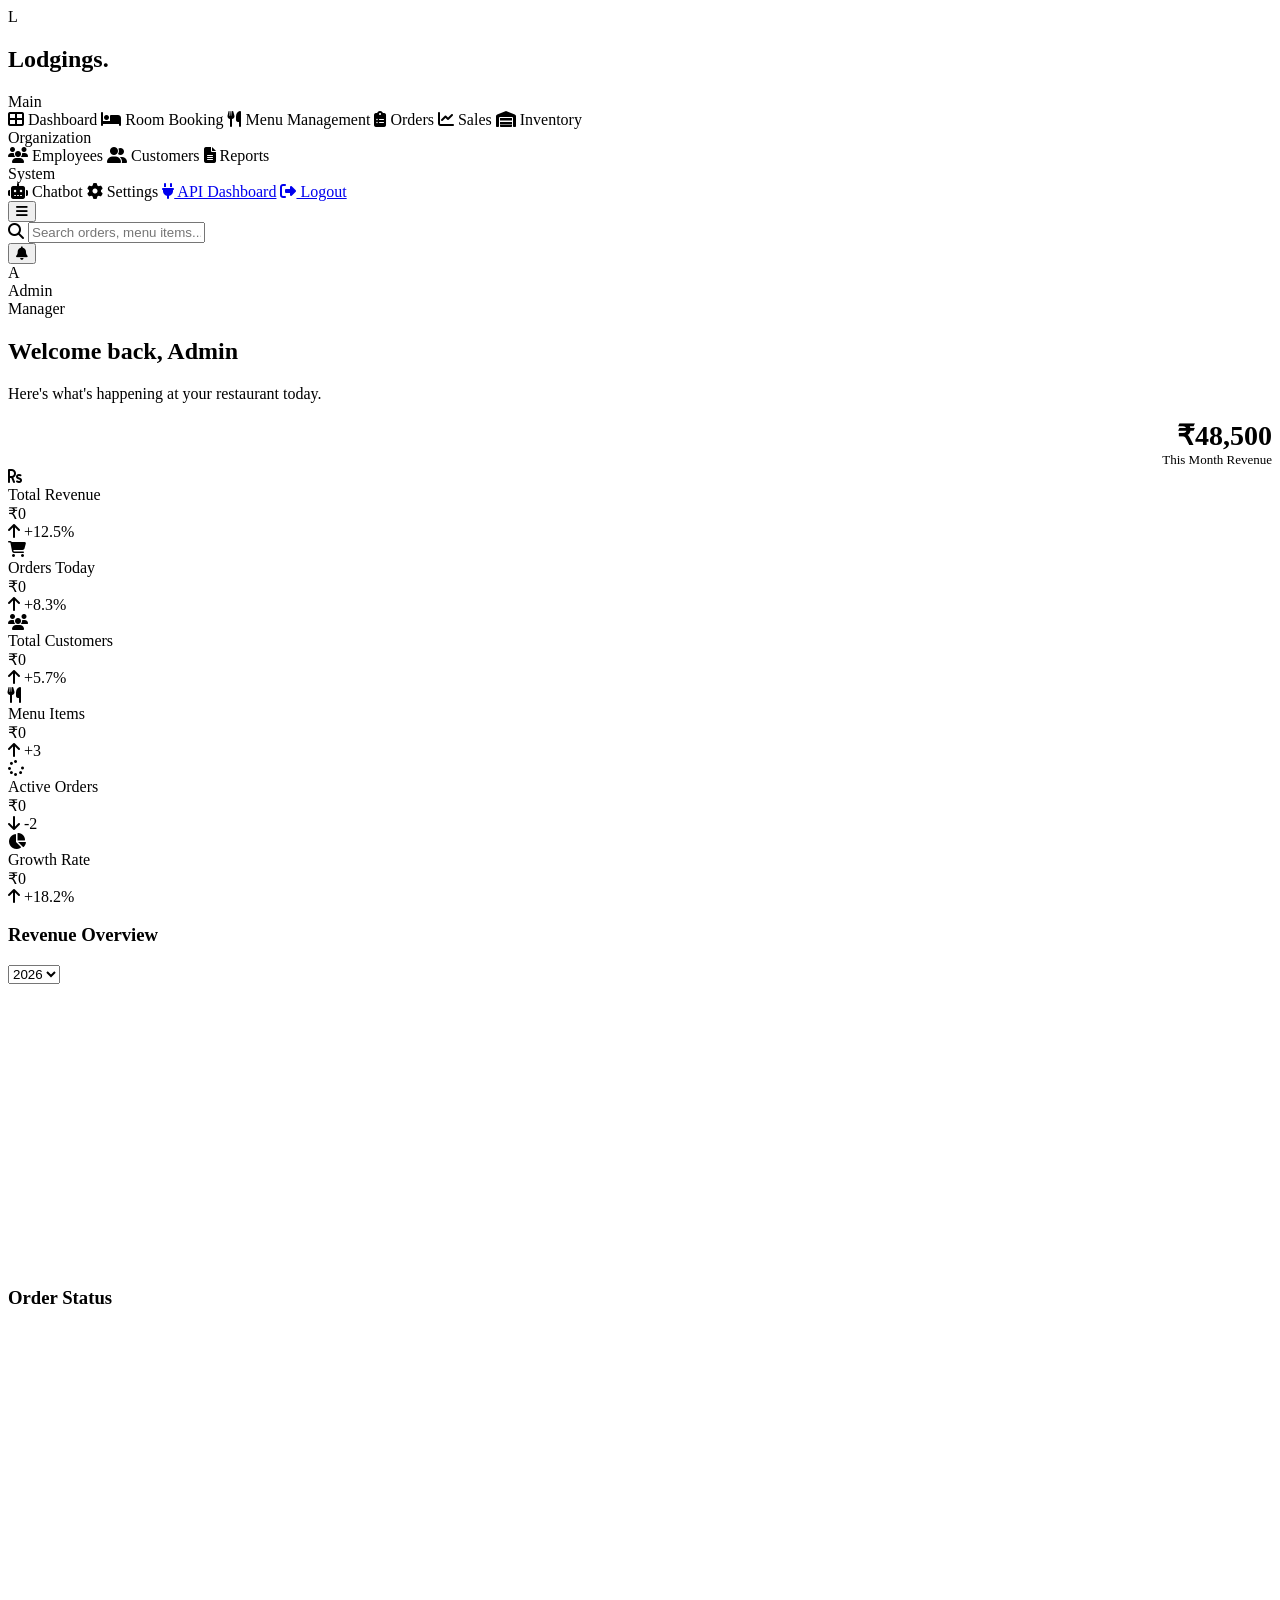
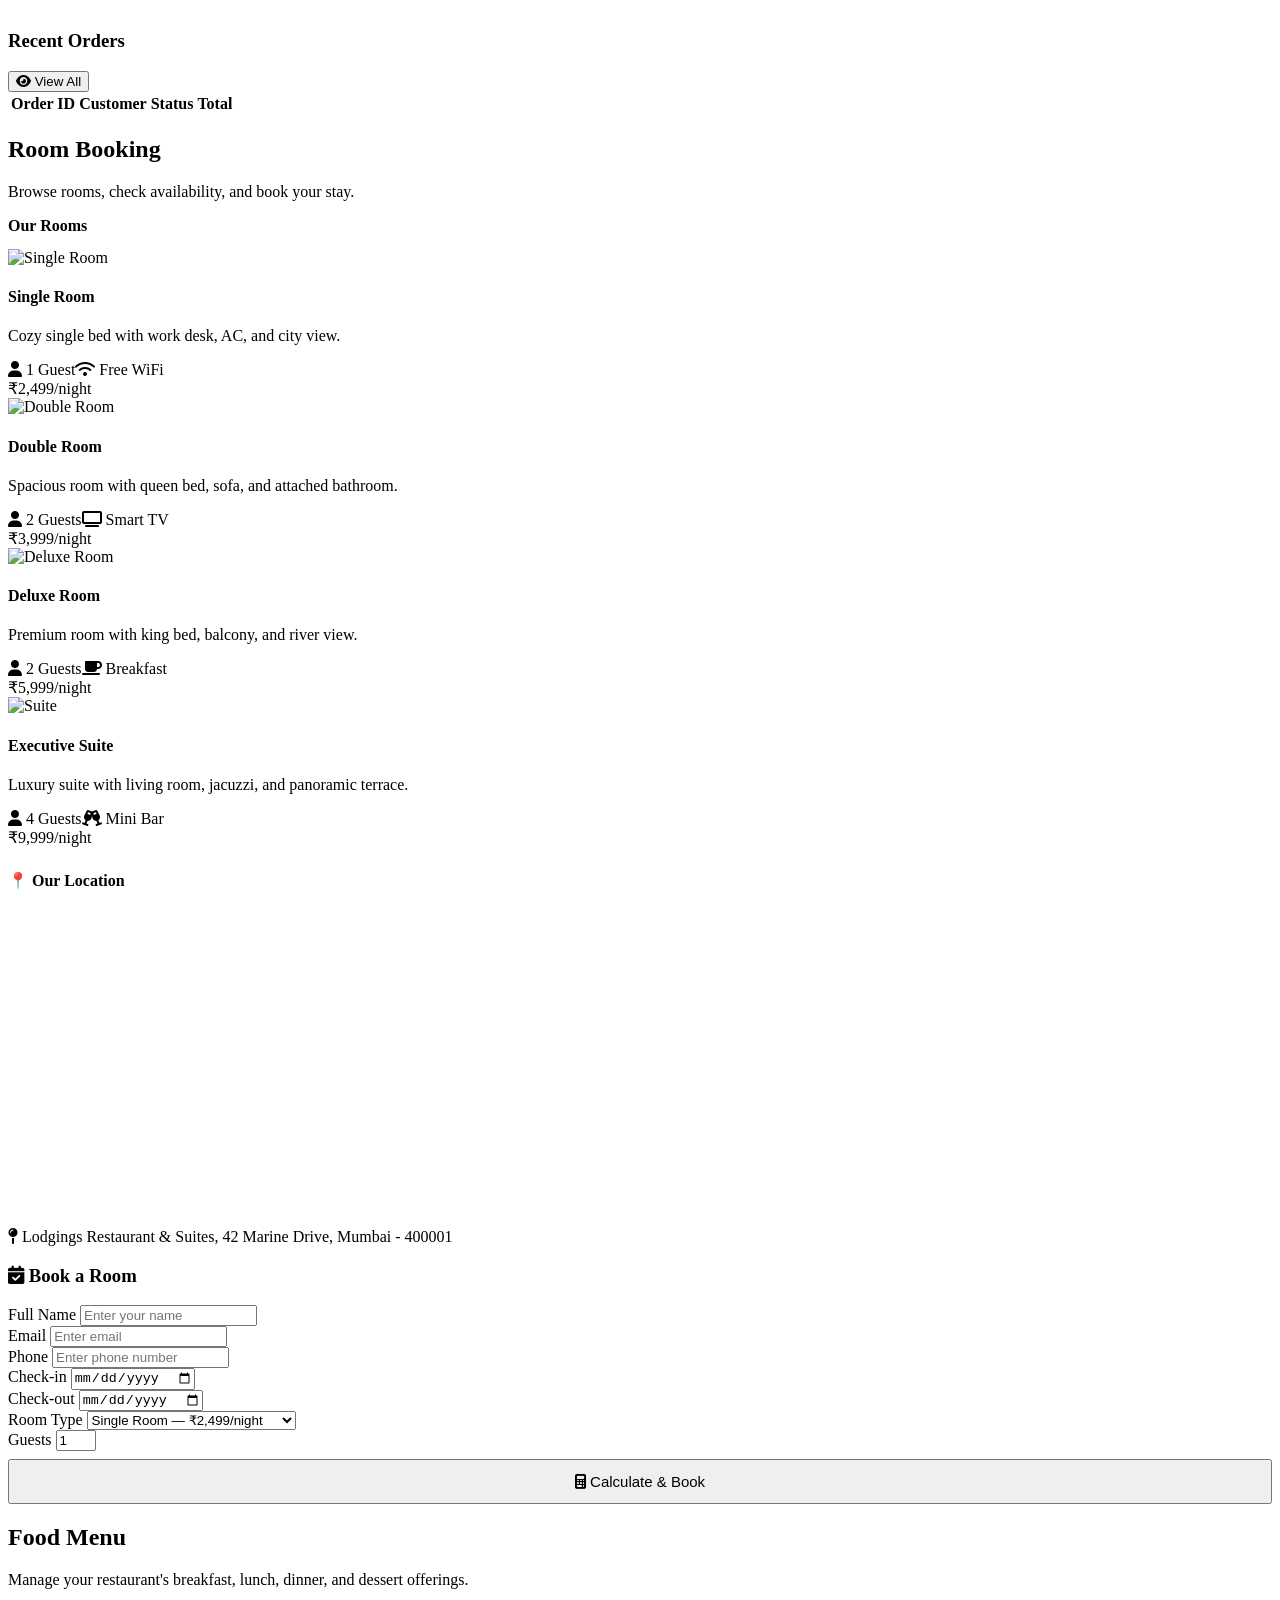
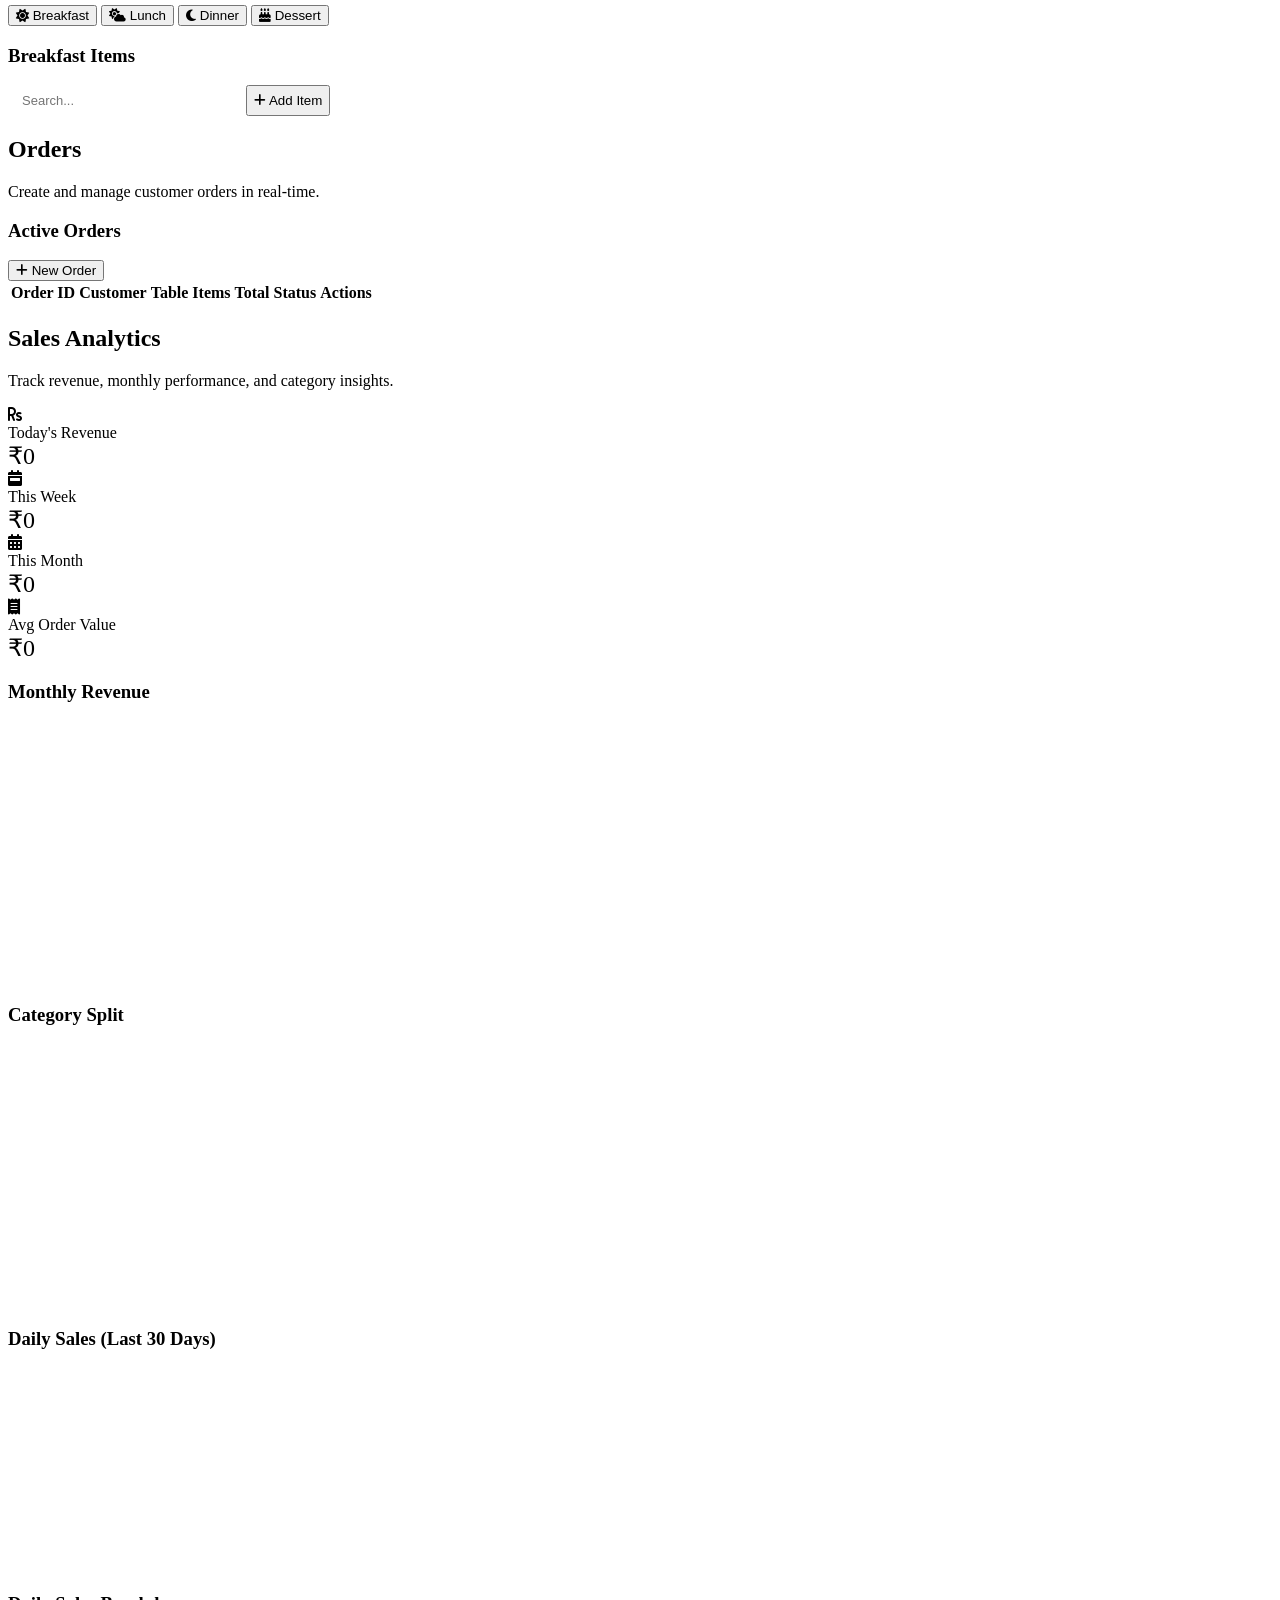
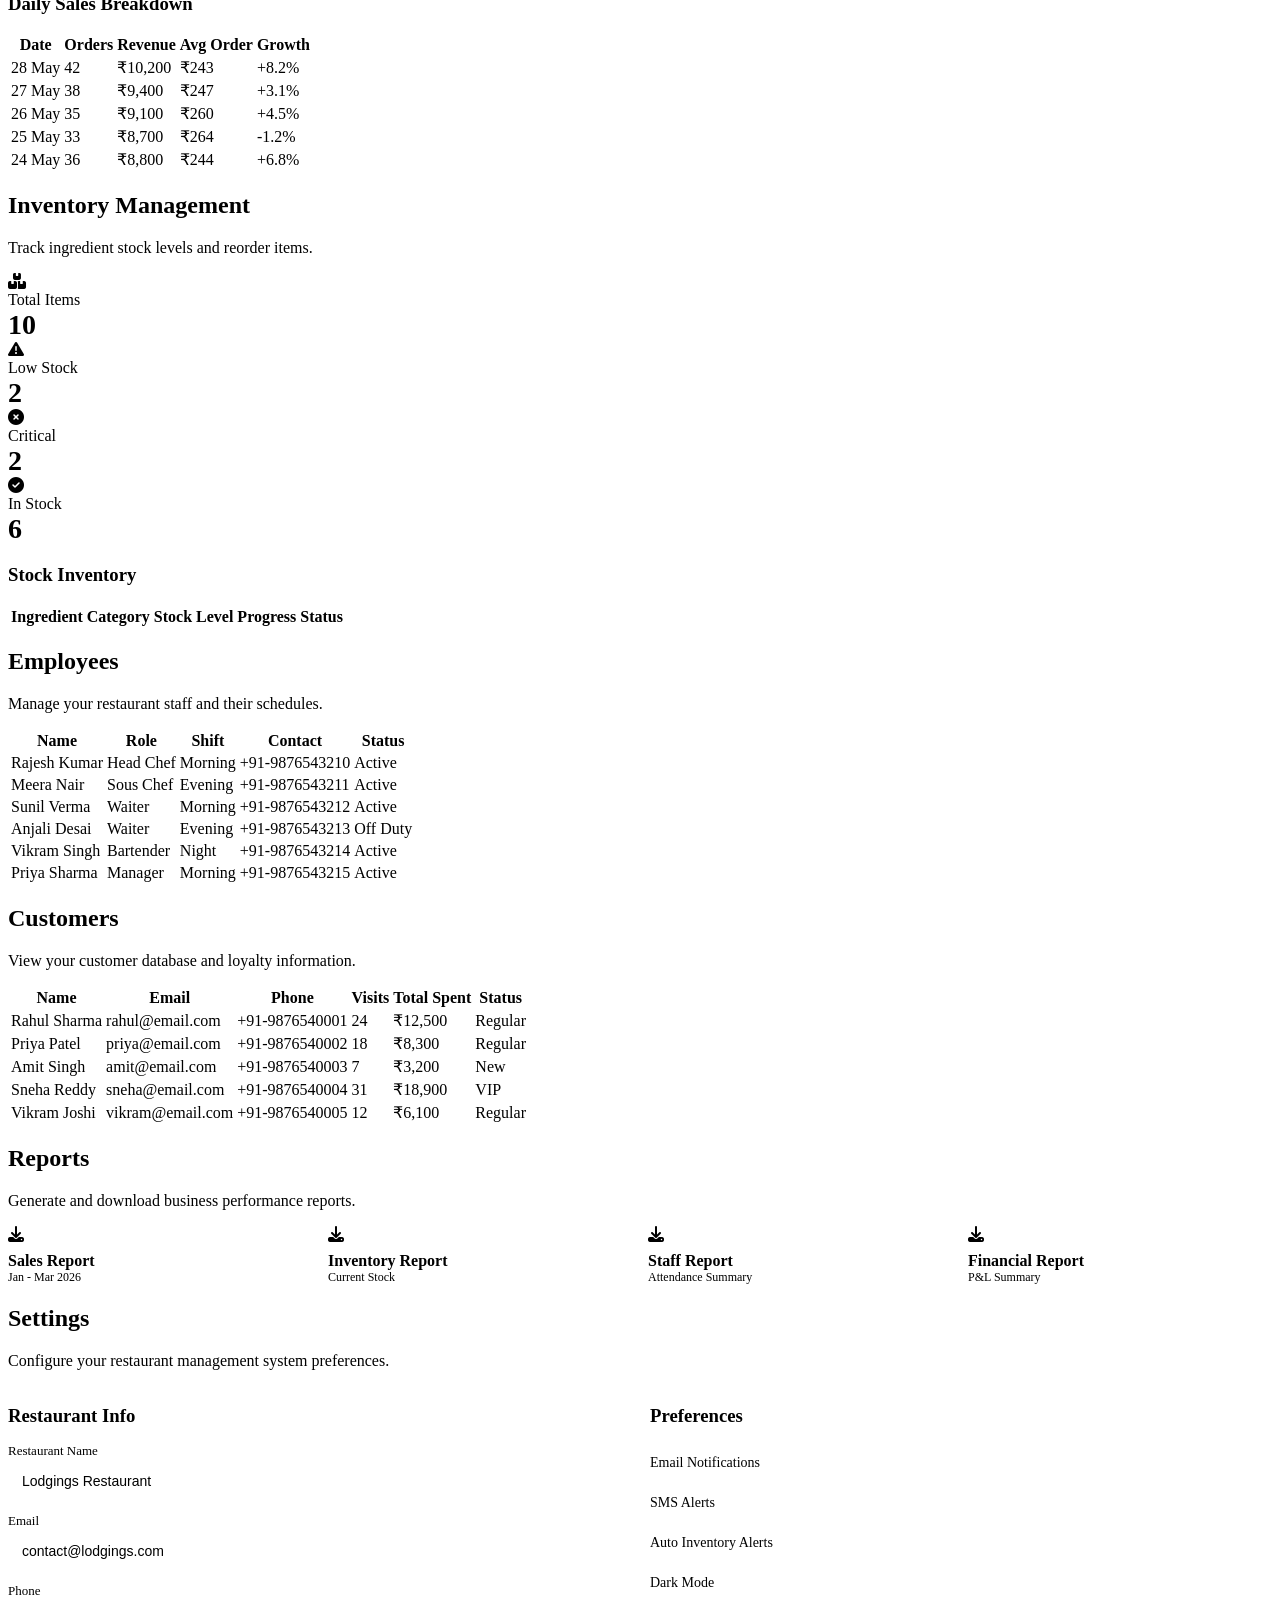
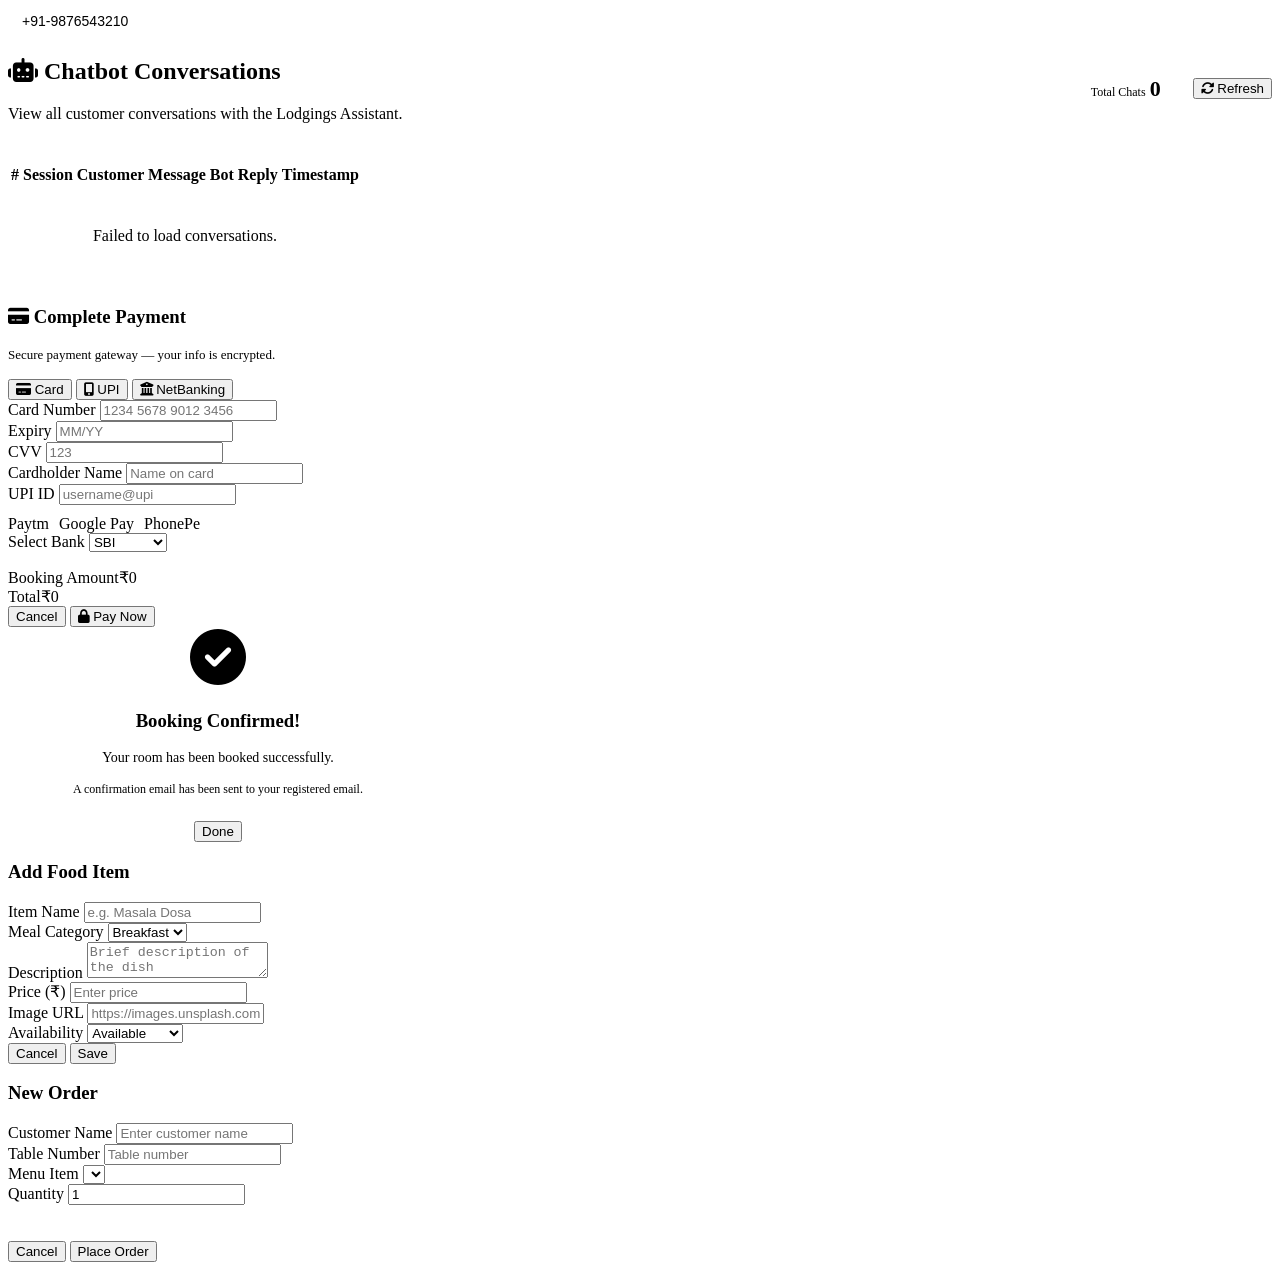
==== java/blog/Lodgings/src/main/resources/templates/dashboard.html @ b83d7376 "Initial Lodgings project - full-stack Restaurant & Suites Management System - Spring Boot 4.0.6 + Th" ====
<!DOCTYPE html>
<html lang="en">
<head>
<meta charset="UTF-8">
<meta name="viewport" content="width=device-width, initial-scale=1.0">
<title>Lodgings — Restaurant Management</title>
<link rel="stylesheet" href="https://cdnjs.cloudflare.com/ajax/libs/font-awesome/6.4.0/css/all.min.css">
<script src="https://cdn.jsdelivr.net/npm/chart.js@4.4.0/dist/chart.umd.min.js"></script>
<link rel="stylesheet" href="/css/style.css">
</head>
<body>

<!-- ===== SIDEBAR ===== -->
<aside class="sidebar">
  <div class="sidebar-logo">
    <div class="logo-icon">L</div>
    <h2>Lodgings<span>.</span></h2>
  </div>
  <nav class="sidebar-nav">
    <div class="nav-label">Main</div>
    <a class="nav-item active" data-page="dashboard"><i class="fas fa-th-large"></i> Dashboard</a>
    <a class="nav-item" data-page="booking"><i class="fas fa-bed"></i> Room Booking</a>
    <a class="nav-item" data-page="menu"><i class="fas fa-utensils"></i> Menu Management</a>
    <a class="nav-item" data-page="orders"><i class="fas fa-clipboard-list"></i> Orders</a>
    <a class="nav-item" data-page="sales"><i class="fas fa-chart-line"></i> Sales</a>
    <a class="nav-item" data-page="inventory"><i class="fas fa-warehouse"></i> Inventory</a>
    <div class="nav-label">Organization</div>
    <a class="nav-item" data-page="employees"><i class="fas fa-users"></i> Employees</a>
    <a class="nav-item" data-page="customers"><i class="fas fa-user-friends"></i> Customers</a>
    <a class="nav-item" data-page="reports"><i class="fas fa-file-alt"></i> Reports</a>
    <div class="nav-label">System</div>
    <a class="nav-item" data-page="chatbot"><i class="fas fa-robot"></i> Chatbot</a>
    <a class="nav-item" data-page="settings"><i class="fas fa-cog"></i> Settings</a>
    <a class="nav-item" href="/api-dashboard"><i class="fas fa-plug"></i> API Dashboard</a>
    <a class="nav-item" href="/login" style="margin-top:8px;"><i class="fas fa-sign-out-alt"></i> Logout</a>
  </nav>
</aside>

<!-- ===== MAIN ===== -->
<div class="main">

  <!-- ===== TOPBAR ===== -->
  <header class="topbar">
    <div class="topbar-left">
      <button class="menu-toggle" id="sidebarToggle"><i class="fas fa-bars"></i></button>
      <div class="search-box">
        <i class="fas fa-search"></i>
        <input type="text" placeholder="Search orders, menu items...">
      </div>
    </div>
    <div class="topbar-right">
      <span class="datetime" id="clock"></span>
      <button class="icon-btn"><i class="fas fa-bell"></i><span class="dot"></span></button>
      <div class="user">
        <div class="avatar">A</div>
        <div>
          <div class="name">Admin</div>
          <div class="role">Manager</div>
        </div>
      </div>
    </div>
  </header>

  <!-- ===== PAGE CONTENT ===== -->
  <div class="page-content">

    <!-- ====== DASHBOARD ====== -->
    <section class="page-section active" id="page-dashboard">
      <div class="welcome-card">
        <div>
          <h2>Welcome back, <span>Admin</span></h2>
          <p>Here's what's happening at your restaurant today.</p>
        </div>
        <div style="text-align:right;">
          <div style="font-size:28px;font-weight:700;color:var(--yellow);">₹48,500</div>
          <div style="font-size:13px;color:var(--text-dim);">This Month Revenue</div>
        </div>
      </div>

      <div class="stats-grid">
        <div class="stat-card gradient-blue">
          <div class="stat-icon"><i class="fas fa-rupee-sign"></i></div>
          <div class="stat-label">Total Revenue</div>
          <div class="stat-value" data-target="485000">₹0</div>
          <div class="stat-change up"><i class="fas fa-arrow-up"></i> +12.5%</div>
        </div>
        <div class="stat-card gradient-green">
          <div class="stat-icon"><i class="fas fa-shopping-cart"></i></div>
          <div class="stat-label">Orders Today</div>
          <div class="stat-value" data-target="126">₹0</div>
          <div class="stat-change up"><i class="fas fa-arrow-up"></i> +8.3%</div>
        </div>
        <div class="stat-card gradient-yellow">
          <div class="stat-icon"><i class="fas fa-users"></i></div>
          <div class="stat-label">Total Customers</div>
          <div class="stat-value" data-target="2840">₹0</div>
          <div class="stat-change up"><i class="fas fa-arrow-up"></i> +5.7%</div>
        </div>
        <div class="stat-card gradient-purple">
          <div class="stat-icon"><i class="fas fa-utensils"></i></div>
          <div class="stat-label">Menu Items</div>
          <div class="stat-value" data-target="48">₹0</div>
          <div class="stat-change up"><i class="fas fa-arrow-up"></i> +3</div>
        </div>
        <div class="stat-card gradient-orange">
          <div class="stat-icon"><i class="fas fa-spinner"></i></div>
          <div class="stat-label">Active Orders</div>
          <div class="stat-value" data-target="18">₹0</div>
          <div class="stat-change down"><i class="fas fa-arrow-down"></i> -2</div>
        </div>
        <div class="stat-card gradient-red">
          <div class="stat-icon"><i class="fas fa-chart-pie"></i></div>
          <div class="stat-label">Growth Rate</div>
          <div class="stat-value" data-target="234">₹0</div>
          <div class="stat-change up"><i class="fas fa-arrow-up"></i> +18.2%</div>
        </div>
      </div>

      <div class="charts-grid">
        <div class="chart-card">
          <div class="chart-header">
            <h3>Revenue Overview</h3>
            <select><option>2026</option><option>2025</option></select>
          </div>
          <canvas id="revenueChart" height="280"></canvas>
        </div>
        <div class="chart-card">
          <div class="chart-header">
            <h3>Order Status</h3>
          </div>
          <canvas id="orderChart" height="280"></canvas>
        </div>
      </div>

      <div class="table-card">
        <div class="table-header">
          <h3>Recent Orders</h3>
          <button class="btn" onclick="navigate('orders')"><i class="fas fa-eye"></i> View All</button>
        </div>
        <div class="table-wrap">
          <table>
            <thead><tr><th>Order ID</th><th>Customer</th><th>Status</th><th>Total</th></tr></thead>
            <tbody id="dashboardOrdersBody"></tbody>
          </table>
        </div>
      </div>
    </section>

    <!-- ====== ROOM BOOKING ====== -->
    <section class="page-section" id="page-booking">
      <h1>Room Booking</h1>
      <p class="subtitle">Browse rooms, check availability, and book your stay.</p>

      <div class="booking-layout">
        <div class="booking-left">
          <h3 style="margin-bottom:14px;font-size:16px;">Our Rooms</h3>
          <div class="room-grid">
            <div class="room-card" data-room="single">
              <img src="https://images.unsplash.com/photo-1595576508898-0ad5c879a061?w=600&q=80" alt="Single Room" loading="lazy">
              <div class="room-info">
                <h4>Single Room</h4>
                <p class="room-desc">Cozy single bed with work desk, AC, and city view.</p>
                <div class="room-meta"><span><i class="fas fa-user"></i> 1 Guest</span><span><i class="fas fa-wifi"></i> Free WiFi</span></div>
                <div class="room-price">₹2,499<span>/night</span></div>
              </div>
            </div>
            <div class="room-card" data-room="double">
              <img src="https://images.unsplash.com/photo-1590490360182-c33d57733427?w=600&q=80" alt="Double Room" loading="lazy">
              <div class="room-info">
                <h4>Double Room</h4>
                <p class="room-desc">Spacious room with queen bed, sofa, and attached bathroom.</p>
                <div class="room-meta"><span><i class="fas fa-user"></i> 2 Guests</span><span><i class="fas fa-tv"></i> Smart TV</span></div>
                <div class="room-price">₹3,999<span>/night</span></div>
              </div>
            </div>
            <div class="room-card" data-room="deluxe">
              <img src="https://images.unsplash.com/photo-1582719478250-c89cae4dc85b?w=600&q=80" alt="Deluxe Room" loading="lazy">
              <div class="room-info">
                <h4>Deluxe Room</h4>
                <p class="room-desc">Premium room with king bed, balcony, and river view.</p>
                <div class="room-meta"><span><i class="fas fa-user"></i> 2 Guests</span><span><i class="fas fa-coffee"></i> Breakfast</span></div>
                <div class="room-price">₹5,999<span>/night</span></div>
              </div>
            </div>
            <div class="room-card" data-room="suite">
              <img src="https://images.unsplash.com/photo-1591088398332-8a7791972843?w=600&q=80" alt="Suite" loading="lazy">
              <div class="room-info">
                <h4>Executive Suite</h4>
                <p class="room-desc">Luxury suite with living room, jacuzzi, and panoramic terrace.</p>
                <div class="room-meta"><span><i class="fas fa-user"></i> 4 Guests</span><span><i class="fas fa-glass-cheers"></i> Mini Bar</span></div>
                <div class="room-price">₹9,999<span>/night</span></div>
              </div>
            </div>
          </div>

          <h3 style="margin:24px 0 14px;font-size:16px;">📍 Our Location</h3>
          <div class="map-container">
            <iframe src="https://www.openstreetmap.org/export/embed.html?bbox=72.8774%2C19.0760%2C72.8874%2C19.0860&amp;layer=mapnik&amp;marker=19.0810%2C72.8824" width="100%" height="320" frameborder="0" style="border-radius:12px;filter:invert(0.9) hue-rotate(180deg);" allowfullscreen loading="lazy"></iframe>
            <div class="map-address">
              <i class="fas fa-map-pin" style="color:var(--yellow);"></i>
              Lodgings Restaurant &amp; Suites, 42 Marine Drive, Mumbai - 400001
            </div>
          </div>
        </div>

        <div class="booking-right">
          <div class="booking-form-card">
            <h3><i class="fas fa-calendar-check"></i> Book a Room</h3>
            <div class="form-group">
              <label>Full Name</label>
              <input type="text" id="bName" placeholder="Enter your name">
            </div>
            <div class="form-group">
              <label>Email</label>
              <input type="email" id="bEmail" placeholder="Enter email">
            </div>
            <div class="form-group">
              <label>Phone</label>
              <input type="text" id="bPhone" placeholder="Enter phone number">
            </div>
            <div class="form-row">
              <div class="form-group">
                <label>Check-in</label>
                <input type="date" id="bCheckin">
              </div>
              <div class="form-group">
                <label>Check-out</label>
                <input type="date" id="bCheckout">
              </div>
            </div>
            <div class="form-group">
              <label>Room Type</label>
              <select id="bRoomType">
                <option value="single">Single Room — ₹2,499/night</option>
                <option value="double">Double Room — ₹3,999/night</option>
                <option value="deluxe">Deluxe Room — ₹5,999/night</option>
                <option value="suite">Executive Suite — ₹9,999/night</option>
              </select>
            </div>
            <div class="form-group">
              <label>Guests</label>
              <input type="number" id="bGuests" value="1" min="1" max="4">
            </div>
            <div id="bookingSummary" class="bill-card" style="display:none;">
              <div class="bill-row"><span>Room Type</span><span id="summaryRoom">—</span></div>
              <div class="bill-row"><span>Check-in</span><span id="summaryCheckin">—</span></div>
              <div class="bill-row"><span>Check-out</span><span id="summaryCheckout">—</span></div>
              <div class="bill-row"><span>Nights</span><span id="summaryNights">0</span></div>
              <div class="bill-row total"><span>Total Amount</span><span id="summaryTotal">₹0</span></div>
            </div>
            <button class="btn btn-primary" style="width:100%;padding:12px;font-size:15px;margin-top:8px;" onclick="calculateBooking()">
              <i class="fas fa-calculator"></i> Calculate &amp; Book
            </button>
          </div>
        </div>
      </div>
    </section>

    <!-- ====== FOOD MANAGEMENT ====== -->
    <section class="page-section" id="page-menu">
      <h1>Food Menu</h1>
      <p class="subtitle">Manage your restaurant's breakfast, lunch, dinner, and dessert offerings.</p>

      <div class="food-tabs">
        <button class="food-tab active" onclick="switchFoodTab('breakfast')"><i class="fas fa-sun"></i> Breakfast</button>
        <button class="food-tab" onclick="switchFoodTab('lunch')"><i class="fas fa-cloud-sun"></i> Lunch</button>
        <button class="food-tab" onclick="switchFoodTab('dinner')"><i class="fas fa-moon"></i> Dinner</button>
        <button class="food-tab" onclick="switchFoodTab('dessert')"><i class="fas fa-birthday-cake"></i> Dessert</button>
      </div>

      <div class="table-card" style="margin-bottom:16px;">
        <div class="table-header">
          <h3 id="foodCategoryTitle">Breakfast Items</h3>
          <div style="display:flex;gap:10px;">
            <input type="text" placeholder="Search..." style="background:var(--navy-card);border:1px solid var(--navy-border);border-radius:var(--radius-sm);padding:8px 14px;color:var(--text);font-size:13px;outline:none;width:200px;" oninput="filterMenu(this.value)">
            <button class="btn" onclick="openMenuModal(null)"><i class="fas fa-plus"></i> Add Item</button>
          </div>
        </div>
      </div>

      <div class="food-grid" id="foodGrid"></div>
    </section>

    <!-- ====== ORDERS ====== -->
    <section class="page-section" id="page-orders">
      <h1>Orders</h1>
      <p class="subtitle">Create and manage customer orders in real-time.</p>

      <div class="table-card">
        <div class="table-header">
          <h3>Active Orders</h3>
          <button class="btn" onclick="openOrderModal()"><i class="fas fa-plus"></i> New Order</button>
        </div>
        <div class="table-wrap">
          <table>
            <thead><tr><th>Order ID</th><th>Customer</th><th>Table</th><th>Items</th><th>Total</th><th>Status</th><th>Actions</th></tr></thead>
            <tbody id="ordersTableBody"></tbody>
          </table>
        </div>
      </div>
    </section>

    <!-- ====== SALES ====== -->
    <section class="page-section" id="page-sales">
      <h1>Sales Analytics</h1>
      <p class="subtitle">Track revenue, monthly performance, and category insights.</p>

      <div class="stats-grid">
        <div class="stat-card gradient-blue">
          <div class="stat-icon"><i class="fas fa-rupee-sign"></i></div>
          <div class="stat-label">Today's Revenue</div>
          <div class="stat-value" style="font-size:24px;" data-target="10200">₹0</div>
        </div>
        <div class="stat-card gradient-green">
          <div class="stat-icon"><i class="fas fa-calendar-week"></i></div>
          <div class="stat-label">This Week</div>
          <div class="stat-value" style="font-size:24px;" data-target="62100">₹0</div>
        </div>
        <div class="stat-card gradient-yellow">
          <div class="stat-icon"><i class="fas fa-calendar-alt"></i></div>
          <div class="stat-label">This Month</div>
          <div class="stat-value" style="font-size:24px;" data-target="48500">₹0</div>
        </div>
        <div class="stat-card gradient-purple">
          <div class="stat-icon"><i class="fas fa-receipt"></i></div>
          <div class="stat-label">Avg Order Value</div>
          <div class="stat-value" style="font-size:24px;" data-target="850">₹0</div>
        </div>
      </div>

      <div class="charts-grid">
        <div class="chart-card">
          <div class="chart-header"><h3>Monthly Revenue</h3></div>
          <canvas id="monthlyChart" height="260"></canvas>
        </div>
        <div class="chart-card">
          <div class="chart-header"><h3>Category Split</h3></div>
          <canvas id="categoryChart" height="260"></canvas>
        </div>
      </div>

      <div class="chart-card">
        <div class="chart-header"><h3>Daily Sales (Last 30 Days)</h3></div>
        <canvas id="dailyChart" height="200"></canvas>
      </div>

      <div class="table-card" style="margin-top:20px;">
        <div class="table-header"><h3>Daily Sales Breakdown</h3></div>
        <div class="table-wrap">
          <table>
            <thead><tr><th>Date</th><th>Orders</th><th>Revenue</th><th>Avg Order</th><th>Growth</th></tr></thead>
            <tbody id="dailySalesBody"></tbody>
          </table>
        </div>
      </div>
    </section>

    <!-- ====== INVENTORY ====== -->
    <section class="page-section" id="page-inventory">
      <h1>Inventory Management</h1>
      <p class="subtitle">Track ingredient stock levels and reorder items.</p>

      <div class="stats-grid">
        <div class="stat-card gradient-blue">
          <div class="stat-icon"><i class="fas fa-boxes"></i></div>
          <div class="stat-label">Total Items</div>
          <div style="font-size:28px;font-weight:700;">10</div>
        </div>
        <div class="stat-card gradient-orange">
          <div class="stat-icon"><i class="fas fa-exclamation-triangle"></i></div>
          <div class="stat-label">Low Stock</div>
          <div style="font-size:28px;font-weight:700;color:var(--warning);">2</div>
        </div>
        <div class="stat-card gradient-red">
          <div class="stat-icon"><i class="fas fa-times-circle"></i></div>
          <div class="stat-label">Critical</div>
          <div style="font-size:28px;font-weight:700;color:var(--danger);">2</div>
        </div>
        <div class="stat-card gradient-green">
          <div class="stat-icon"><i class="fas fa-check-circle"></i></div>
          <div class="stat-label">In Stock</div>
          <div style="font-size:28px;font-weight:700;color:var(--success);">6</div>
        </div>
      </div>

      <div class="table-card">
        <div class="table-header"><h3>Stock Inventory</h3></div>
        <div class="table-wrap">
          <table>
            <thead><tr><th>Ingredient</th><th>Category</th><th>Stock Level</th><th>Progress</th><th>Status</th></tr></thead>
            <tbody id="inventoryTableBody"></tbody>
          </table>
        </div>
      </div>
    </section>

    <!-- ====== EMPLOYEES ====== -->
    <section class="page-section" id="page-employees">
      <h1>Employees</h1>
      <p class="subtitle">Manage your restaurant staff and their schedules.</p>
      <div class="table-card">
        <div class="table-wrap">
          <table>
            <thead><tr><th>Name</th><th>Role</th><th>Shift</th><th>Contact</th><th>Status</th></tr></thead>
            <tbody>
              <tr><td>Rajesh Kumar</td><td>Head Chef</td><td>Morning</td><td>+91-9876543210</td><td><span class="status active">Active</span></td></tr>
              <tr><td>Meera Nair</td><td>Sous Chef</td><td>Evening</td><td>+91-9876543211</td><td><span class="status active">Active</span></td></tr>
              <tr><td>Sunil Verma</td><td>Waiter</td><td>Morning</td><td>+91-9876543212</td><td><span class="status active">Active</span></td></tr>
              <tr><td>Anjali Desai</td><td>Waiter</td><td>Evening</td><td>+91-9876543213</td><td><span class="status inactive">Off Duty</span></td></tr>
              <tr><td>Vikram Singh</td><td>Bartender</td><td>Night</td><td>+91-9876543214</td><td><span class="status active">Active</span></td></tr>
              <tr><td>Priya Sharma</td><td>Manager</td><td>Morning</td><td>+91-9876543215</td><td><span class="status active">Active</span></td></tr>
            </tbody>
          </table>
        </div>
      </div>
    </section>

    <!-- ====== CUSTOMERS ====== -->
    <section class="page-section" id="page-customers">
      <h1>Customers</h1>
      <p class="subtitle">View your customer database and loyalty information.</p>
      <div class="table-card">
        <div class="table-wrap">
          <table>
            <thead><tr><th>Name</th><th>Email</th><th>Phone</th><th>Visits</th><th>Total Spent</th><th>Status</th></tr></thead>
            <tbody>
              <tr><td>Rahul Sharma</td><td>rahul@email.com</td><td>+91-9876540001</td><td>24</td><td>₹12,500</td><td><span class="status active">Regular</span></td></tr>
              <tr><td>Priya Patel</td><td>priya@email.com</td><td>+91-9876540002</td><td>18</td><td>₹8,300</td><td><span class="status active">Regular</span></td></tr>
              <tr><td>Amit Singh</td><td>amit@email.com</td><td>+91-9876540003</td><td>7</td><td>₹3,200</td><td><span class="status pending">New</span></td></tr>
              <tr><td>Sneha Reddy</td><td>sneha@email.com</td><td>+91-9876540004</td><td>31</td><td>₹18,900</td><td><span class="status active">VIP</span></td></tr>
              <tr><td>Vikram Joshi</td><td>vikram@email.com</td><td>+91-9876540005</td><td>12</td><td>₹6,100</td><td><span class="status active">Regular</span></td></tr>
            </tbody>
          </table>
        </div>
      </div>
    </section>

    <!-- ====== REPORTS ====== -->
    <section class="page-section" id="page-reports">
      <h1>Reports</h1>
      <p class="subtitle">Generate and download business performance reports.</p>
      <div style="display:grid;grid-template-columns:repeat(auto-fit,minmax(180px,1fr));gap:16px;">
        <div class="stat-card gradient-blue" style="cursor:pointer;" onclick="alert('Downloading sales report...')">
          <div class="stat-icon"><i class="fas fa-download"></i></div>
          <div style="font-weight:600;margin-top:8px;">Sales Report</div>
          <div style="font-size:12px;color:var(--text-dim);">Jan - Mar 2026</div>
        </div>
        <div class="stat-card gradient-green" style="cursor:pointer;" onclick="alert('Downloading inventory report...')">
          <div class="stat-icon"><i class="fas fa-download"></i></div>
          <div style="font-weight:600;margin-top:8px;">Inventory Report</div>
          <div style="font-size:12px;color:var(--text-dim);">Current Stock</div>
        </div>
        <div class="stat-card gradient-yellow" style="cursor:pointer;" onclick="alert('Downloading employee report...')">
          <div class="stat-icon"><i class="fas fa-download"></i></div>
          <div style="font-weight:600;margin-top:8px;">Staff Report</div>
          <div style="font-size:12px;color:var(--text-dim);">Attendance Summary</div>
        </div>
        <div class="stat-card gradient-purple" style="cursor:pointer;" onclick="alert('Downloading financial report...')">
          <div class="stat-icon"><i class="fas fa-download"></i></div>
          <div style="font-weight:600;margin-top:8px;">Financial Report</div>
          <div style="font-size:12px;color:var(--text-dim);">P&L Summary</div>
        </div>
      </div>
    </section>

    <!-- ====== SETTINGS ====== -->
    <section class="page-section" id="page-settings">
      <h1>Settings</h1>
      <p class="subtitle">Configure your restaurant management system preferences.</p>
      <div style="display:grid;grid-template-columns:1fr 1fr;gap:20px;">
        <div class="chart-card">
          <h3 style="margin-bottom:16px;">Restaurant Info</h3>
          <div class="form-group" style="margin-bottom:14px;">
            <label style="display:block;font-size:13px;color:var(--text-dim);margin-bottom:4px;">Restaurant Name</label>
            <input type="text" value="Lodgings Restaurant" style="width:100%;padding:10px 14px;background:var(--navy);border:1px solid var(--navy-border);border-radius:var(--radius-sm);color:var(--text);font-size:14px;outline:none;">
          </div>
          <div class="form-group" style="margin-bottom:14px;">
            <label style="display:block;font-size:13px;color:var(--text-dim);margin-bottom:4px;">Email</label>
            <input type="email" value="contact@lodgings.com" style="width:100%;padding:10px 14px;background:var(--navy);border:1px solid var(--navy-border);border-radius:var(--radius-sm);color:var(--text);font-size:14px;outline:none;">
          </div>
          <div class="form-group">
            <label style="display:block;font-size:13px;color:var(--text-dim);margin-bottom:4px;">Phone</label>
            <input type="text" value="+91-9876543210" style="width:100%;padding:10px 14px;background:var(--navy);border:1px solid var(--navy-border);border-radius:var(--radius-sm);color:var(--text);font-size:14px;outline:none;">
          </div>
        </div>
        <div class="chart-card">
          <h3 style="margin-bottom:16px;">Preferences</h3>
          <div style="display:flex;justify-content:space-between;align-items:center;padding:12px 0;border-bottom:1px solid var(--navy-border);">
            <span style="font-size:14px;">Email Notifications</span>
            <div class="toggle on" onclick="this.classList.toggle('on')"></div>
          </div>
          <div style="display:flex;justify-content:space-between;align-items:center;padding:12px 0;border-bottom:1px solid var(--navy-border);">
            <span style="font-size:14px;">SMS Alerts</span>
            <div class="toggle" onclick="this.classList.toggle('on')"></div>
          </div>
          <div style="display:flex;justify-content:space-between;align-items:center;padding:12px 0;border-bottom:1px solid var(--navy-border);">
            <span style="font-size:14px;">Auto Inventory Alerts</span>
            <div class="toggle on" onclick="this.classList.toggle('on')"></div>
          </div>
          <div style="display:flex;justify-content:space-between;align-items:center;padding:12px 0;">
            <span style="font-size:14px;">Dark Mode</span>
            <div class="toggle on" onclick="this.classList.toggle('on')"></div>
          </div>
        </div>
      </div>
    </section>

    <!-- ====== CHATBOT ====== -->
    <section class="page-section" id="page-chatbot">
      <div style="display:flex;justify-content:space-between;align-items:center;margin-bottom:24px;">
        <div>
          <h1><i class="fas fa-robot" style="color:var(--blue);"></i> Chatbot Conversations</h1>
          <p class="subtitle">View all customer conversations with the Lodgings Assistant.</p>
        </div>
        <div style="display:flex;gap:12px;align-items:center;">
          <div class="stat-card mini" style="padding:12px 20px;">
            <span style="font-size:12px;color:var(--text-dim);">Total Chats</span>
            <span style="font-size:22px;font-weight:700;color:var(--yellow);" id="chatTotalCount">0</span>
          </div>
          <button class="btn btn-primary" onclick="refreshChatbot()"><i class="fas fa-sync-alt"></i> Refresh</button>
        </div>
      </div>
      <div class="chart-card" style="padding:0;">
        <div style="overflow-x:auto;">
          <table class="data-table" id="chatbotTable">
            <thead>
              <tr>
                <th>#</th>
                <th>Session</th>
                <th>Customer Message</th>
                <th>Bot Reply</th>
                <th>Timestamp</th>
              </tr>
            </thead>
            <tbody id="chatbotBody">
              <tr><td colspan="5" style="text-align:center;padding:40px;color:var(--text-dim);">Loading conversations...</td></tr>
            </tbody>
          </table>
        </div>
      </div>
    </section>

  </div>
</div>

<!-- ===== PAYMENT MODAL ===== -->
<div class="modal-overlay" id="paymentModal">
  <div class="modal" style="max-width:460px;">
    <h3><i class="fas fa-credit-card"></i> Complete Payment</h3>
    <p style="font-size:13px;color:var(--text-dim);margin:0 0 16px;">Secure payment gateway — your info is encrypted.</p>

    <div class="payment-tabs">
      <button class="pay-tab active" onclick="switchPayment('card')"><i class="fas fa-credit-card"></i> Card</button>
      <button class="pay-tab" onclick="switchPayment('upi')"><i class="fas fa-mobile-alt"></i> UPI</button>
      <button class="pay-tab" onclick="switchPayment('netbanking')"><i class="fas fa-university"></i> NetBanking</button>
    </div>

    <div id="payCard" class="pay-section active">
      <div class="form-group">
        <label>Card Number</label>
        <input type="text" id="pCardNumber" placeholder="1234 5678 9012 3456" maxlength="19">
      </div>
      <div class="form-row">
        <div class="form-group">
          <label>Expiry</label>
          <input type="text" id="pExpiry" placeholder="MM/YY" maxlength="5">
        </div>
        <div class="form-group">
          <label>CVV</label>
          <input type="password" id="pCvv" placeholder="123" maxlength="4">
        </div>
      </div>
      <div class="form-group">
        <label>Cardholder Name</label>
        <input type="text" id="pCardName" placeholder="Name on card">
      </div>
    </div>

    <div id="payUpi" class="pay-section">
      <div class="form-group">
        <label>UPI ID</label>
        <input type="text" id="pUpiId" placeholder="username@upi">
      </div>
      <div style="display:flex;gap:10px;flex-wrap:wrap;margin-top:10px;">
        <span class="upi-option" onclick="document.getElementById('pUpiId').value='user@paytm'">Paytm</span>
        <span class="upi-option" onclick="document.getElementById('pUpiId').value='user@googlepay'">Google Pay</span>
        <span class="upi-option" onclick="document.getElementById('pUpiId').value='user@phonepe'">PhonePe</span>
      </div>
    </div>

    <div id="payNetbanking" class="pay-section">
      <div class="form-group">
        <label>Select Bank</label>
        <select id="pBank">
          <option>SBI</option><option>HDFC</option><option>ICICI</option><option>Axis</option>
          <option>Kotak</option><option>Yes Bank</option><option>PNB</option>
        </select>
      </div>
    </div>

    <div class="bill-card" style="margin:16px 0 0;" id="paymentSummary">
      <div class="bill-row"><span>Booking Amount</span><span id="payAmount">₹0</span></div>
      <div class="bill-row total"><span>Total</span><span id="payTotal">₹0</span></div>
    </div>

    <div class="form-actions">
      <button class="btn btn-cancel" onclick="closePaymentModal()">Cancel</button>
      <button class="btn btn-primary" onclick="processPayment()"><i class="fas fa-lock"></i> Pay Now</button>
    </div>
  </div>
</div>

<!-- ===== BOOKING CONFIRMATION MODAL ===== -->
<div class="modal-overlay" id="confirmModal">
  <div class="modal" style="max-width:420px;text-align:center;">
    <div style="font-size:56px;color:var(--success);margin-bottom:10px;"><i class="fas fa-check-circle"></i></div>
    <h3>Booking Confirmed!</h3>
    <p style="color:var(--text-dim);font-size:14px;">Your room has been booked successfully.</p>
    <div class="bill-card" style="text-align:left;margin:16px 0;" id="confirmDetails"></div>
    <p style="font-size:12px;color:var(--text-dim);">A confirmation email has been sent to your registered email.</p>
    <button class="btn btn-primary" onclick="closeConfirmModal()" style="margin-top:12px;">Done</button>
  </div>
</div>

<!-- ===== MENU MODAL ===== -->
<div class="modal-overlay" id="menuModal">
  <div class="modal">
    <h3 id="menuModalLabel">Add Food Item</h3>
    <div class="form-group">
      <label>Item Name</label>
      <input type="text" id="mName" placeholder="e.g. Masala Dosa">
    </div>
    <div class="form-group">
      <label>Meal Category</label>
      <select id="mMeal">
        <option value="breakfast">Breakfast</option>
        <option value="lunch">Lunch</option>
        <option value="dinner">Dinner</option>
        <option value="dessert">Dessert</option>
      </select>
    </div>
    <div class="form-group">
      <label>Description</label>
      <textarea id="mDesc" rows="2" placeholder="Brief description of the dish"></textarea>
    </div>
    <div class="form-group">
      <label>Price (₹)</label>
      <input type="number" id="mPrice" placeholder="Enter price">
    </div>
    <div class="form-group">
      <label>Image URL</label>
      <input type="text" id="mImage" placeholder="https://images.unsplash.com/...">
    </div>
    <div class="form-group">
      <label>Availability</label>
      <select id="mAvailable">
        <option value="yes">Available</option>
        <option value="no">Out of Stock</option>
      </select>
    </div>
    <div class="form-actions">
      <button class="btn btn-cancel" onclick="closeMenuModal()">Cancel</button>
      <button class="btn btn-primary" onclick="saveMenuItem()">Save</button>
    </div>
  </div>
</div>

<!-- ===== ORDER MODAL ===== -->
<div class="modal-overlay" id="orderModal">
  <div class="modal">
    <h3 id="orderModalLabel">New Order</h3>
    <div class="form-group">
      <label>Customer Name</label>
      <input type="text" id="oCustomer" placeholder="Enter customer name">
    </div>
    <div class="form-group">
      <label>Table Number</label>
      <input type="number" id="oTable" placeholder="Table number">
    </div>
    <div class="form-group">
      <label>Menu Item</label>
      <select id="oItems"></select>
    </div>
    <div class="form-group">
      <label>Quantity</label>
      <input type="number" id="oQty" value="1" min="1" onchange="calcBill()">
    </div>
    <button class="btn btn-primary" style="width:100%;padding:10px;border:none;border-radius:var(--radius-sm);font-size:14px;font-weight:500;cursor:pointer;background:var(--blue);color:white;" onclick="calcBill()">Calculate Bill</button>
    <div class="bill-card" id="billDetails" style="display:none;">
      <div class="bill-row"><span>Subtotal</span><span id="billSubtotal">₹0</span></div>
      <div class="bill-row"><span>Tax (8%)</span><span id="billTax">₹0</span></div>
      <div class="bill-row total"><span>Total</span><span id="billTotal">₹0</span></div>
      <div id="billData" data-subtotal="0" data-total="0"></div>
    </div>
    <div class="form-actions">
      <button class="btn btn-cancel" onclick="closeOrderModal()">Cancel</button>
      <button class="btn btn-primary" onclick="placeOrder()">Place Order</button>
    </div>
  </div>
</div>

<script src="/js/main.js"></script>
<script src="/js/charts.js"></script>
<script>
// Daily sales table
document.addEventListener('DOMContentLoaded', () => {
  const tbody = document.getElementById('dailySalesBody');
  if (!tbody) return;
  const data = [
    {date:'28 May',orders:42,revenue:10200,avg:243,growth:'+8.2%'},
    {date:'27 May',orders:38,revenue:9400,avg:247,growth:'+3.1%'},
    {date:'26 May',orders:35,revenue:9100,avg:260,growth:'+4.5%'},
    {date:'25 May',orders:33,revenue:8700,avg:264,growth:'-1.2%'},
    {date:'24 May',orders:36,revenue:8800,avg:244,growth:'+6.8%'},
  ];
  tbody.innerHTML = data.map(d => `
    <tr>
      <td>${d.date}</td>
      <td>${d.orders}</td>
      <td>₹${d.revenue.toLocaleString()}</td>
      <td>₹${d.avg}</td>
      <td style="color:${d.growth.startsWith('+') ? 'var(--success)' : 'var(--danger)'}">${d.growth}</td>
    </tr>
  `).join('');
});

function filterMenu(val) {
  document.querySelectorAll('#foodGrid .food-card').forEach(card => {
    const name = card.querySelector('h4')?.textContent.toLowerCase() || '';
    card.style.display = name.includes(val.toLowerCase()) ? '' : 'none';
  });
}

async function refreshChatbot() {
  const tbody = document.getElementById('chatbotBody');
  const countEl = document.getElementById('chatTotalCount');
  if (!tbody) return;
  tbody.innerHTML = '<tr><td colspan="5" style="text-align:center;padding:40px;color:var(--text-dim);">Loading conversations...</td></tr>';
  try {
    const res = await fetch('/api/chat/conversations');
    const data = await res.json();
    countEl.textContent = data.length;
    if (!data.length) {
      tbody.innerHTML = '<tr><td colspan="5" style="text-align:center;padding:40px;color:var(--text-dim);">No conversations yet.</td></tr>';
      return;
    }
    tbody.innerHTML = data.map((c, i) => `
      <tr>
        <td>${i + 1}</td>
        <td><span style="font-size:11px;background:rgba(79,140,255,0.1);color:var(--blue);padding:2px 8px;border-radius:4px;">${(c.sessionId || '').slice(0, 8)}</span></td>
        <td style="max-width:200px;overflow:hidden;text-overflow:ellipsis;white-space:nowrap;">${c.message || ''}</td>
        <td style="max-width:200px;overflow:hidden;text-overflow:ellipsis;white-space:nowrap;">${c.reply || ''}</td>
        <td style="font-size:12px;color:var(--text-dim);">${c.timestamp ? new Date(c.timestamp).toLocaleString() : ''}</td>
      </tr>
    `).join('');
  } catch (e) {
    tbody.innerHTML = '<tr><td colspan="5" style="text-align:center;padding:40px;color:var(--danger);">Failed to load conversations.</td></tr>';
  }
}

document.addEventListener('DOMContentLoaded', () => {
  const chatbotPage = document.getElementById('page-chatbot');
  if (chatbotPage) refreshChatbot();
});
</script>
</body>
</html>
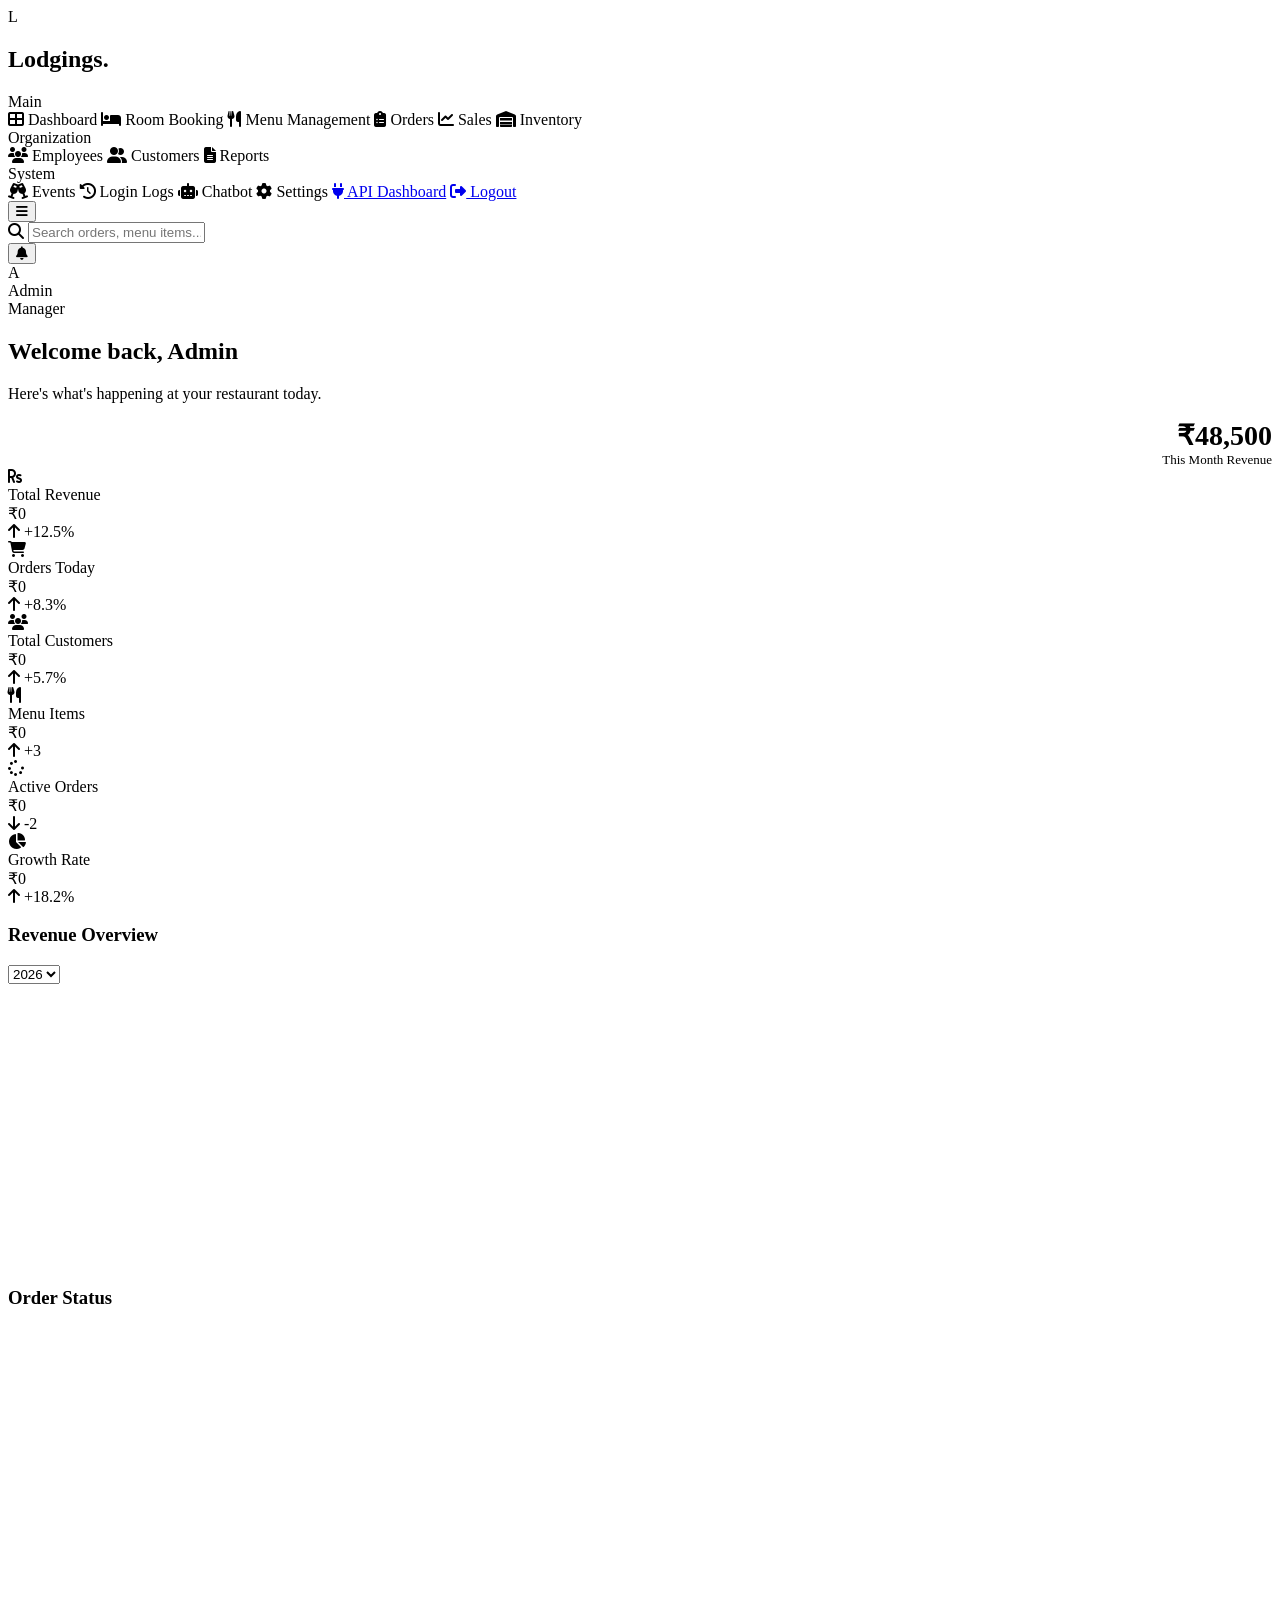
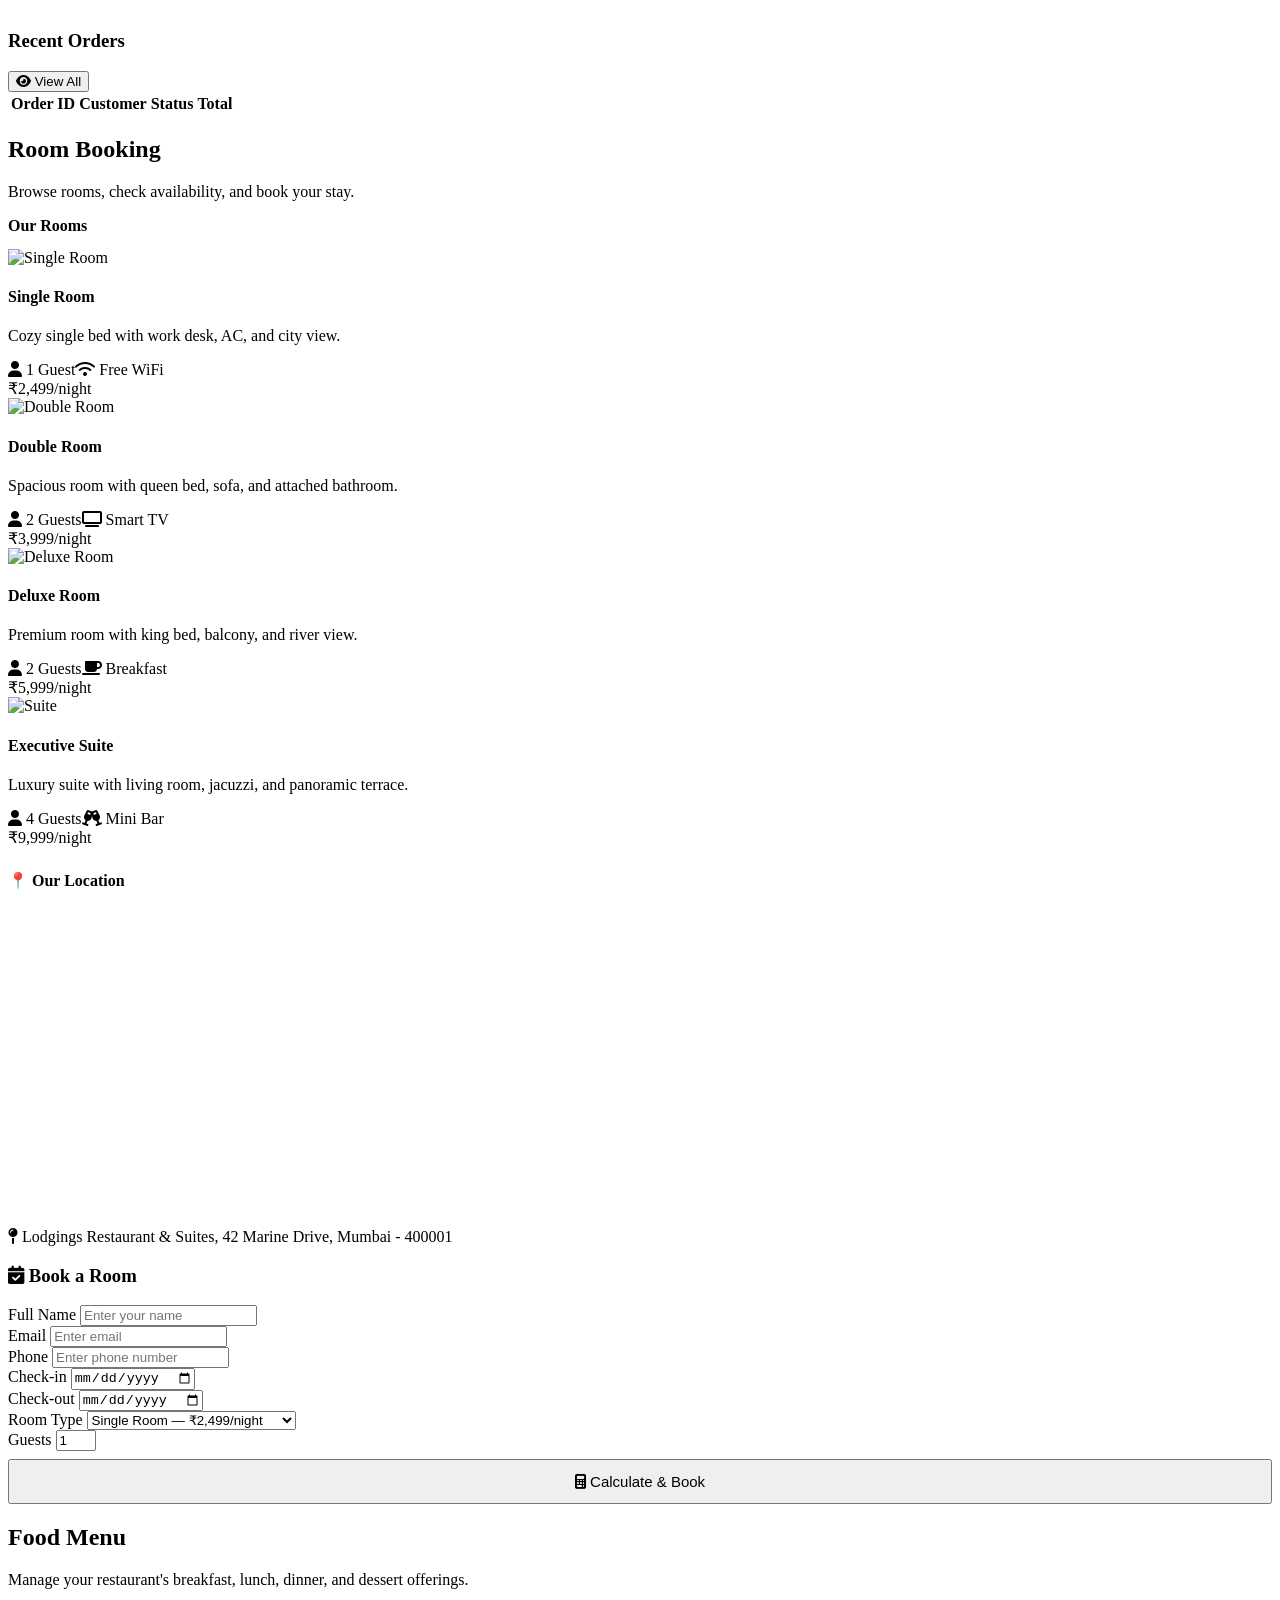
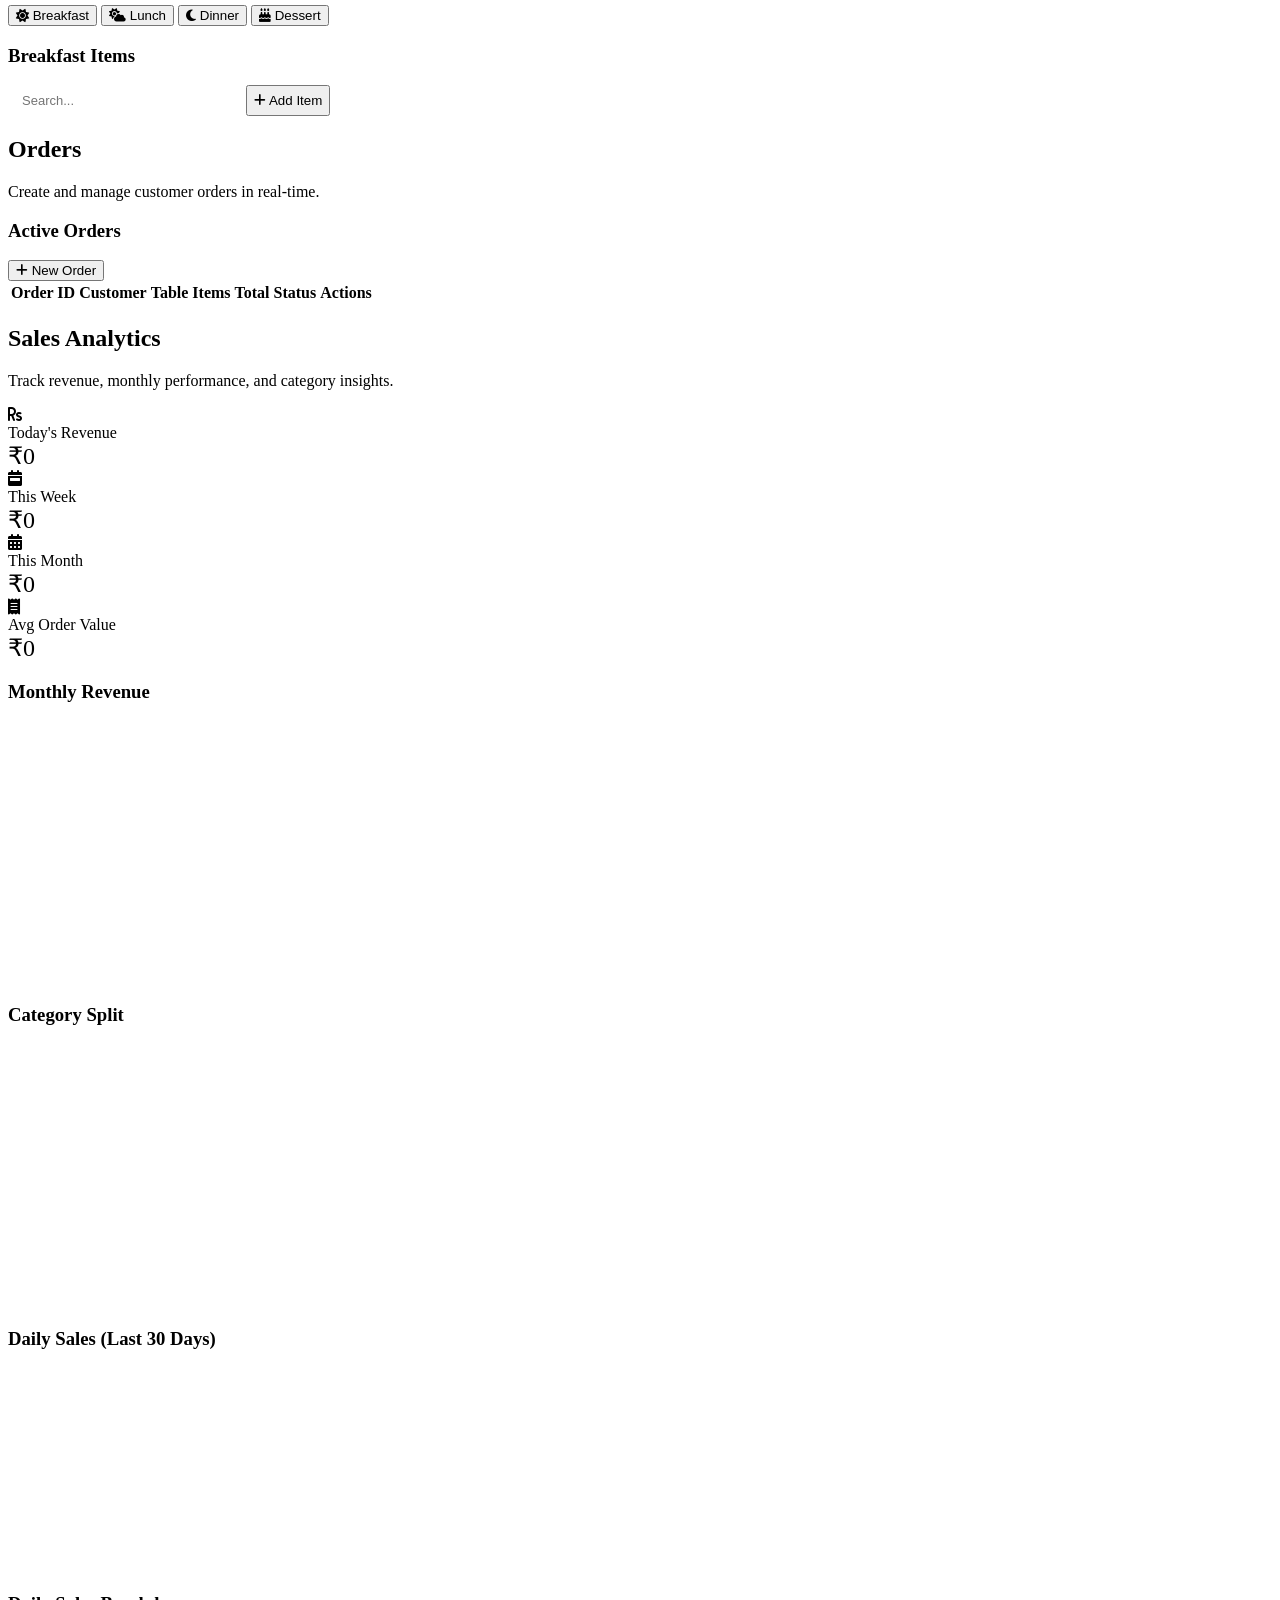
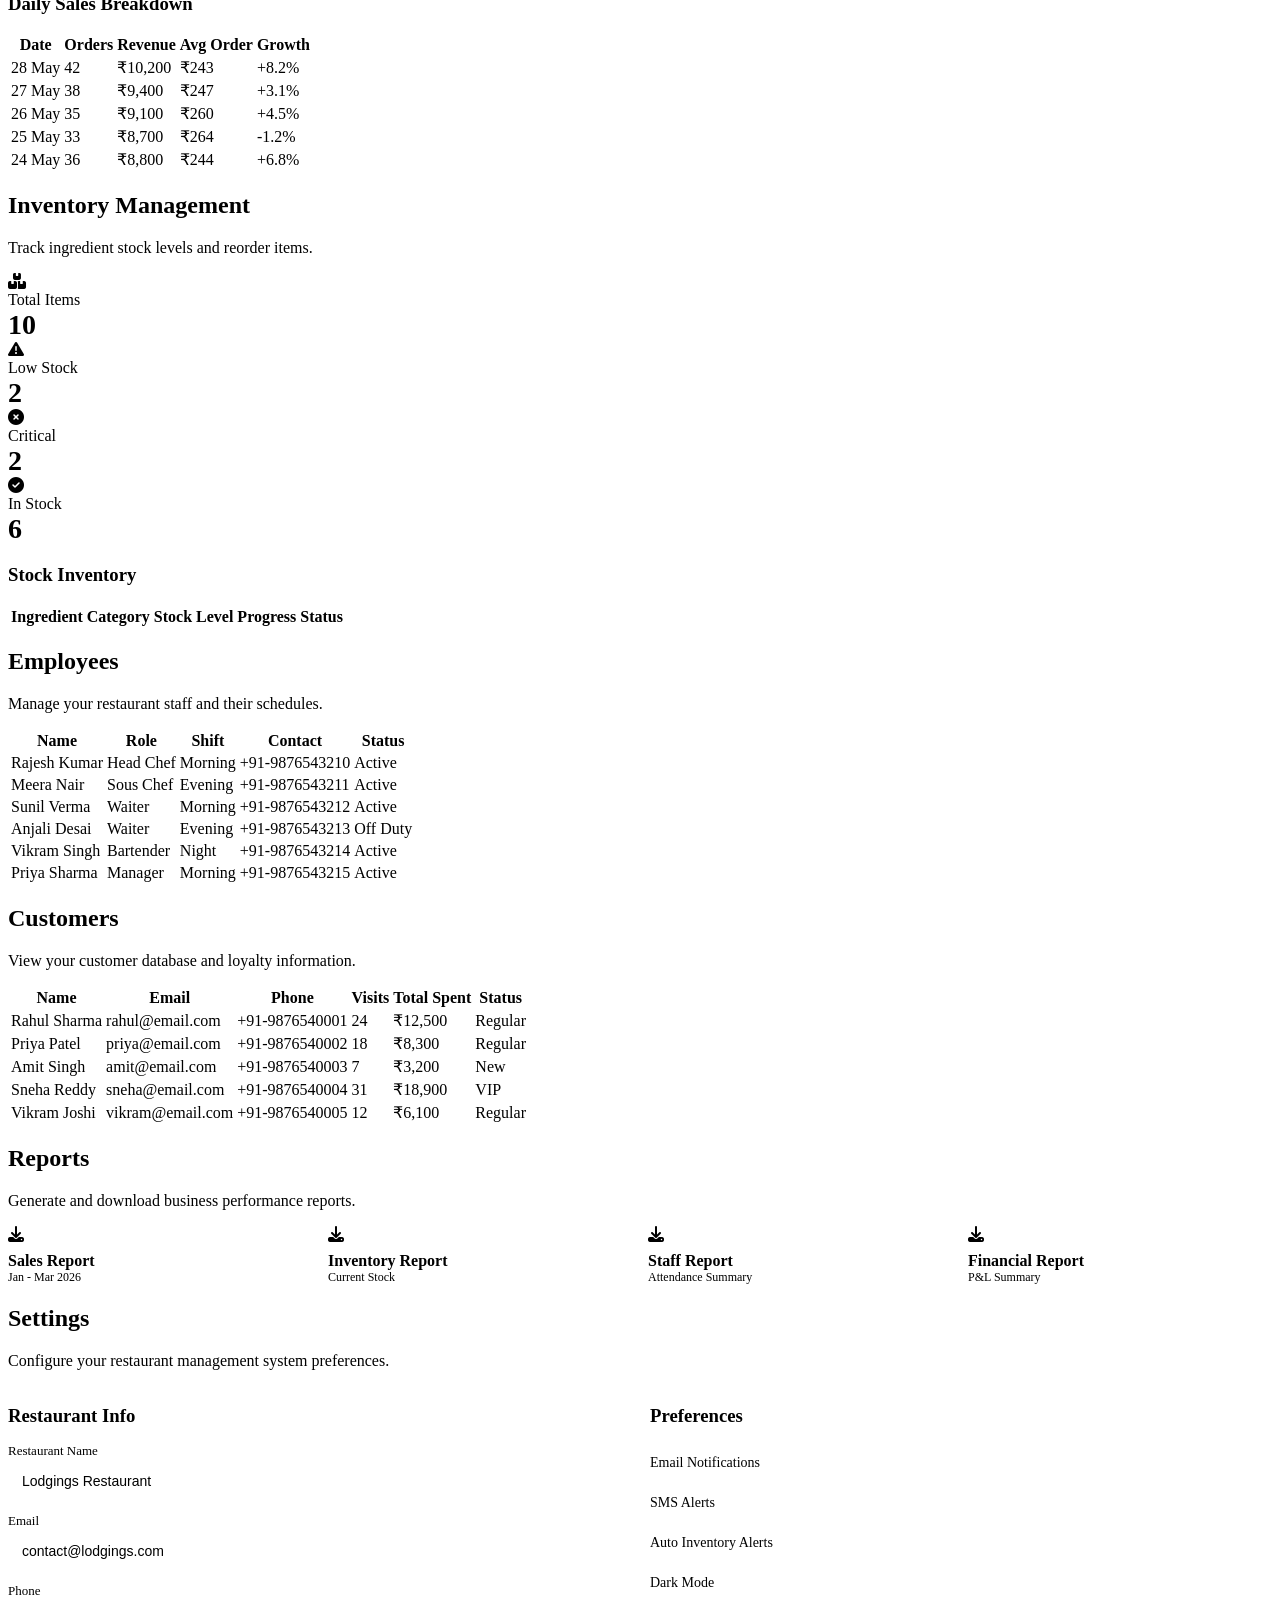
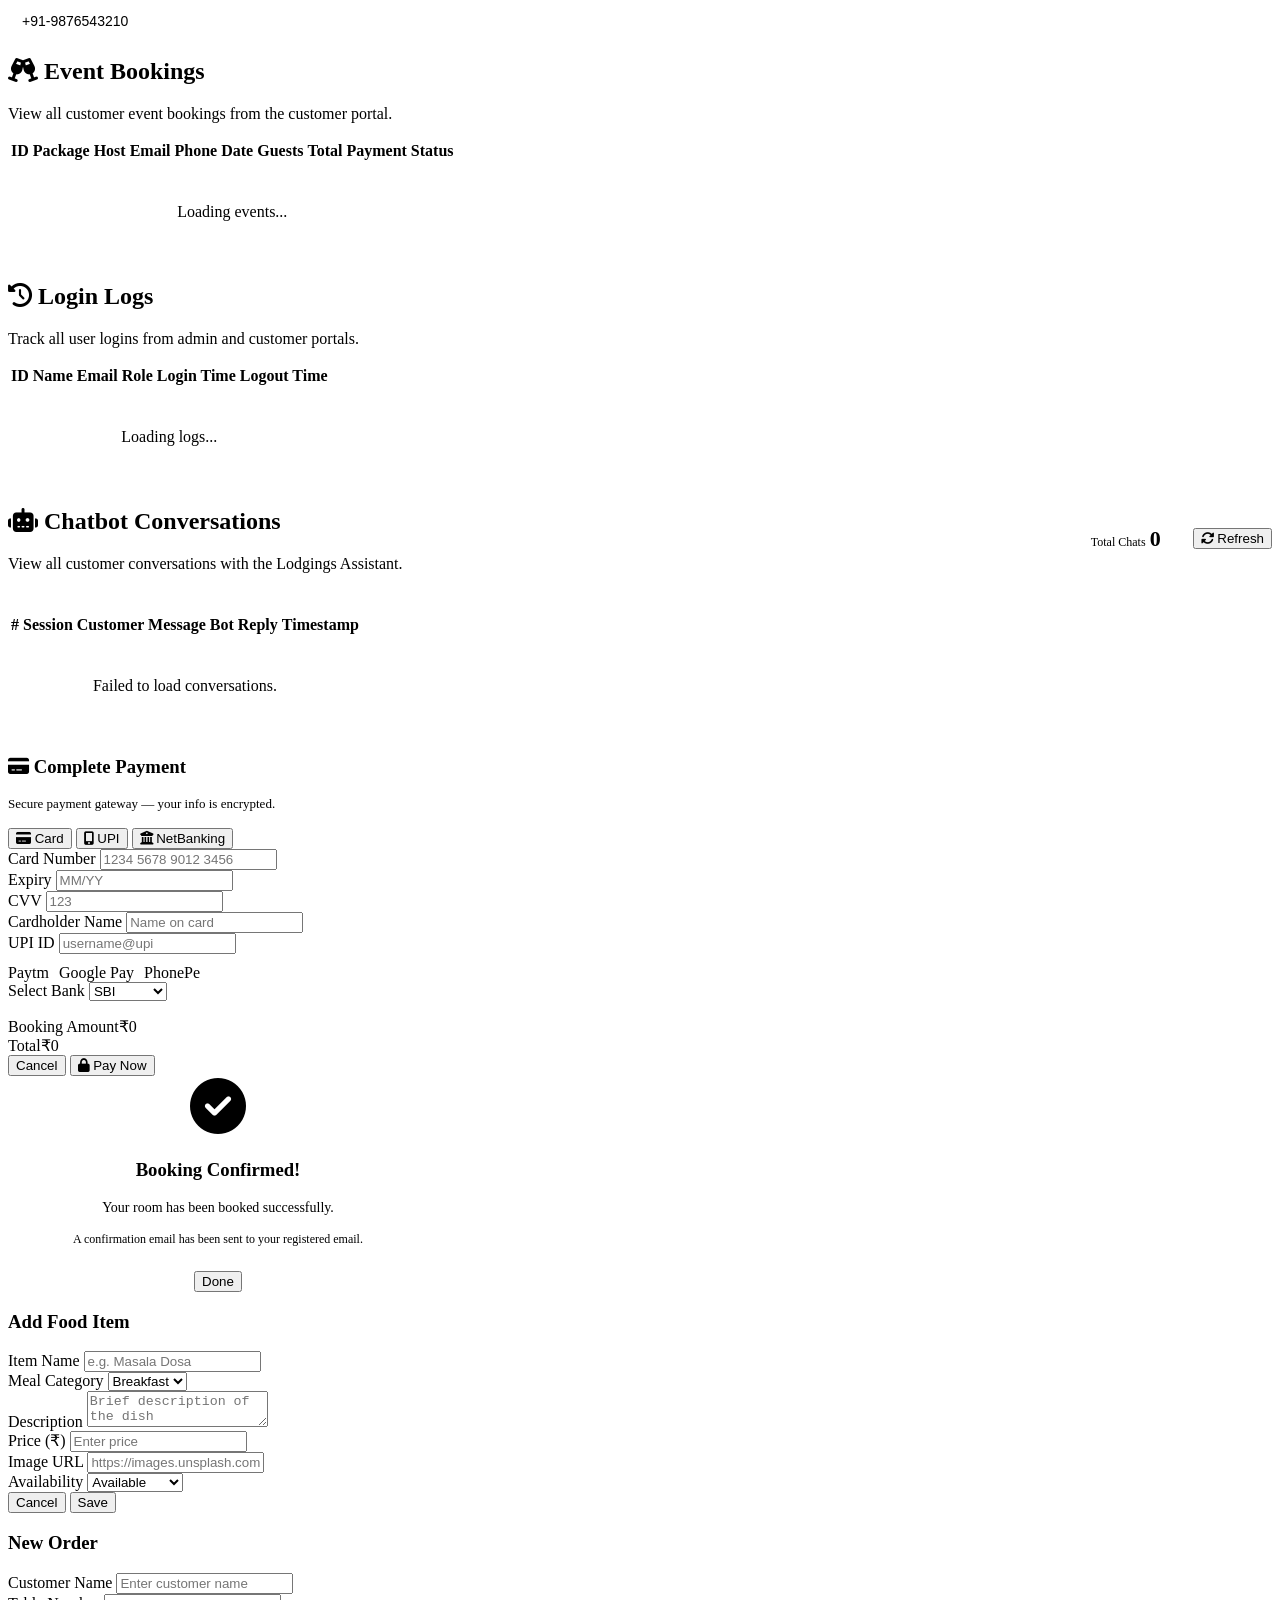
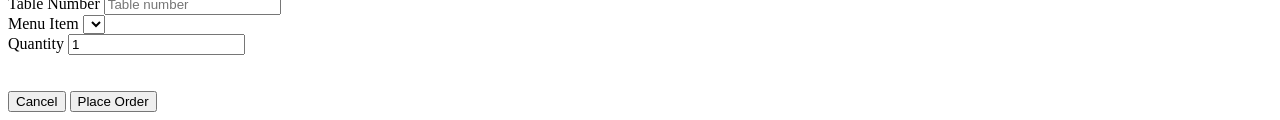
==== commit e8c867d1: "Add customer registration, password-based login, food details modal, My Details section, and fix lay" ====
--- a/java/blog/Lodgings/src/main/resources/templates/dashboard.html
+++ b/java/blog/Lodgings/src/main/resources/templates/dashboard.html
@@ -29,10 +29,12 @@
     <a class="nav-item" data-page="customers"><i class="fas fa-user-friends"></i> Customers</a>
     <a class="nav-item" data-page="reports"><i class="fas fa-file-alt"></i> Reports</a>
     <div class="nav-label">System</div>
+    <a class="nav-item" data-page="events"><i class="fas fa-glass-cheers"></i> Events</a>
+    <a class="nav-item" data-page="logins"><i class="fas fa-history"></i> Login Logs</a>
     <a class="nav-item" data-page="chatbot"><i class="fas fa-robot"></i> Chatbot</a>
     <a class="nav-item" data-page="settings"><i class="fas fa-cog"></i> Settings</a>
     <a class="nav-item" href="/api-dashboard"><i class="fas fa-plug"></i> API Dashboard</a>
-    <a class="nav-item" href="/login" style="margin-top:8px;"><i class="fas fa-sign-out-alt"></i> Logout</a>
+    <a class="nav-item" href="#" onclick="handleLogout()" style="margin-top:8px;"><i class="fas fa-sign-out-alt"></i> Logout</a>
   </nav>
 </aside>
 
@@ -505,6 +507,34 @@
       </div>
     </section>
 
+    <!-- ====== EVENTS ====== -->
+    <section class="page-section" id="page-events">
+      <h1><i class="fas fa-glass-cheers" style="color:var(--yellow);"></i> Event Bookings</h1>
+      <p class="subtitle">View all customer event bookings from the customer portal.</p>
+      <div class="table-card">
+        <div class="table-wrap">
+          <table>
+            <thead><tr><th>ID</th><th>Package</th><th>Host</th><th>Email</th><th>Phone</th><th>Date</th><th>Guests</th><th>Total</th><th>Payment</th><th>Status</th></tr></thead>
+            <tbody id="eventsBody"><tr><td colspan="10" style="text-align:center;padding:40px;color:var(--text-dim);">Loading events...</td></tr></tbody>
+          </table>
+        </div>
+      </div>
+    </section>
+
+    <!-- ====== LOGIN LOGS ====== -->
+    <section class="page-section" id="page-logins">
+      <h1><i class="fas fa-history" style="color:var(--blue);"></i> Login Logs</h1>
+      <p class="subtitle">Track all user logins from admin and customer portals.</p>
+      <div class="table-card">
+        <div class="table-wrap">
+          <table>
+            <thead><tr><th>ID</th><th>Name</th><th>Email</th><th>Role</th><th>Login Time</th><th>Logout Time</th></tr></thead>
+            <tbody id="loginsBody"><tr><td colspan="6" style="text-align:center;padding:40px;color:var(--text-dim);">Loading logs...</td></tr></tbody>
+          </table>
+        </div>
+      </div>
+    </section>
+
     <!-- ====== CHATBOT ====== -->
     <section class="page-section" id="page-chatbot">
       <div style="display:flex;justify-content:space-between;align-items:center;margin-bottom:24px;">
@@ -702,26 +732,121 @@
 <script src="/js/main.js"></script>
 <script src="/js/charts.js"></script>
 <script>
+async function handleLogout() {
+  try {
+    const user = JSON.parse(sessionStorage.getItem('lodgings_user') || '{}');
+    if (user.sessionId) {
+      await fetch('/api/data/logout', {
+        method: 'POST',
+        headers: { 'Content-Type': 'application/json' },
+        body: JSON.stringify({ sessionId: user.sessionId })
+      });
+    }
+  } catch(e) {}
+  sessionStorage.clear();
+  window.location.href = '/login';
+}
+
+async function loadDashboardData() {
+  try {
+    // Stats
+    const statsRes = await fetch('/api/data/stats');
+    const stats = await statsRes.json();
+    const statEls = document.querySelectorAll('#page-dashboard .stat-value');
+    if (statEls.length >= 6) {
+      statEls[0].textContent = '₹' + (stats.totalBookings * 5000 + stats.totalOrders * 400 + stats.totalEvents * 8000).toLocaleString();
+      statEls[1].textContent = stats.totalOrders;
+      statEls[2].textContent = stats.totalCustomers;
+      statEls[3].textContent = '16';
+      const activeOrders = stats.totalOrders - (stats.totalOrders > 0 ? Math.floor(stats.totalOrders * 0.3) : 0);
+      statEls[4].textContent = activeOrders;
+      statEls[5].textContent = stats.totalLogins;
+    }
+
+    // Customers table
+    const custRes = await fetch('/api/data/stats');
+    const custData = await custRes.json();
+    const custBody = document.getElementById('page-customers')?.querySelector('tbody');
+    if (custBody) {
+      const cRes = await fetch('/customers');
+      const customers = await cRes.json();
+      if (customers.length) {
+        custBody.innerHTML = customers.map(c => `<tr><td>${c.name||''}</td><td>${c.email||''}</td><td>${c.phoneNo||'N/A'}</td><td>1</td><td>—</td><td><span class="status active">New</span></td></tr>`).join('');
+      }
+    }
+
+    // Bookings table in Booking section
+    const bookRes = await fetch('/api/data/bookings');
+    const bookings = await bookRes.json();
+    const bookingSection = document.getElementById('page-booking');
+    if (bookingSection && bookings.length) {
+      let html = '<h3 style="margin:32px 0 14px;">All Bookings</h3><div class="table-card"><div class="table-wrap"><table><thead><tr><th>ID</th><th>Guest</th><th>Room</th><th>Check-in</th><th>Check-out</th><th>Total</th><th>Payment</th><th>Status</th></tr></thead><tbody>';
+      bookings.forEach(b => {
+        html += `<tr><td>#BK${b.id}</td><td>${b.guestName||''}</td><td>${b.roomType||''}</td><td>${b.checkin||''}</td><td>${b.checkout||''}</td><td>₹${Number(b.total).toLocaleString()}</td><td>${b.paymentMethod||'—'}</td><td><span class="status active">${b.status||'confirmed'}</span></td></tr>`;
+      });
+      html += '</tbody></table></div></div>';
+      bookingSection.insertAdjacentHTML('beforeend', html);
+    }
+
+    // Orders table in Orders section
+    const ordRes = await fetch('/api/data/orders');
+    const orders = await ordRes.json();
+    const ordBody = document.getElementById('ordersTableBody');
+    if (ordBody && orders.length) {
+      ordBody.innerHTML = orders.map(o => {
+        const items = JSON.parse(o.items||'[]');
+        const itemStr = items.map(i => i.name).join(', ');
+        return `<tr><td>#ORD${o.id}</td><td>${o.customerName||''}</td><td>—</td><td>${itemStr}</td><td>₹${Number(o.total).toLocaleString()}</td><td><span class="status active">${o.status||'confirmed'}</span></td><td><button class="btn-sm" style="background:rgba(255,193,7,0.1);color:var(--warning);border:1px solid rgba(255,193,7,0.2);padding:4px 10px;border-radius:6px;cursor:pointer;font-size:12px;">View</button></td></tr>`;
+      }).join('');
+    }
+
+    // Dashboard Recent Orders
+    const dashOrdBody = document.getElementById('dashboardOrdersBody');
+    if (dashOrdBody && orders.length) {
+      dashOrdBody.innerHTML = orders.slice(0, 5).map(o => `<tr><td>#ORD${o.id}</td><td>${o.customerName||''}</td><td><span class="status active">${o.status||'confirmed'}</span></td><td>₹${Number(o.total).toLocaleString()}</td></tr>`).join('');
+    }
+
+    // Events table
+    const evRes = await fetch('/api/data/events');
+    const events = await evRes.json();
+    const evBody = document.getElementById('eventsBody');
+    if (evBody) {
+      if (!events.length) evBody.innerHTML = '<tr><td colspan="10" style="text-align:center;padding:40px;color:var(--text-dim);">No event bookings yet.</td></tr>';
+      else evBody.innerHTML = events.map(e => `<tr><td>#EVT${e.id}</td><td>${e.packageType||''}</td><td>${e.hostName||''}</td><td>${e.email||''}</td><td>${e.phone||''}</td><td>${e.eventDate||''}</td><td>${e.guests||0}</td><td>₹${Number(e.total).toLocaleString()}</td><td>${e.paymentMethod||'—'}</td><td><span class="status active">${e.status||'confirmed'}</span></td></tr>`).join('');
+    }
+
+    // Login Logs table
+    const logRes = await fetch('/api/data/logs');
+    const logs = await logRes.json();
+    const logBody = document.getElementById('loginsBody');
+    if (logBody) {
+      if (!logs.length) logBody.innerHTML = '<tr><td colspan="6" style="text-align:center;padding:40px;color:var(--text-dim);">No login logs yet.</td></tr>';
+      else logBody.innerHTML = logs.map(l => `<tr><td>${l.id}</td><td>${l.name||''}</td><td>${l.email||''}</td><td><span class="status ${l.role==='admin'?'active':'pending'}">${l.role||''}</span></td><td style="font-size:12px;">${l.loginTime ? new Date(l.loginTime).toLocaleString() : ''}</td><td style="font-size:12px;color:var(--text-dim);">${l.logoutTime ? new Date(l.logoutTime).toLocaleString() : 'Active'}</td></tr>`).join('');
+    }
+  } catch(e) { console.error('Dashboard load error:', e); }
+}
+
 // Daily sales table
 document.addEventListener('DOMContentLoaded', () => {
   const tbody = document.getElementById('dailySalesBody');
-  if (!tbody) return;
-  const data = [
-    {date:'28 May',orders:42,revenue:10200,avg:243,growth:'+8.2%'},
-    {date:'27 May',orders:38,revenue:9400,avg:247,growth:'+3.1%'},
-    {date:'26 May',orders:35,revenue:9100,avg:260,growth:'+4.5%'},
-    {date:'25 May',orders:33,revenue:8700,avg:264,growth:'-1.2%'},
-    {date:'24 May',orders:36,revenue:8800,avg:244,growth:'+6.8%'},
-  ];
-  tbody.innerHTML = data.map(d => `
-    <tr>
-      <td>${d.date}</td>
-      <td>${d.orders}</td>
-      <td>₹${d.revenue.toLocaleString()}</td>
-      <td>₹${d.avg}</td>
-      <td style="color:${d.growth.startsWith('+') ? 'var(--success)' : 'var(--danger)'}">${d.growth}</td>
-    </tr>
-  `).join('');
+  if (tbody) {
+    const data = [
+      {date:'28 May',orders:42,revenue:10200,avg:243,growth:'+8.2%'},
+      {date:'27 May',orders:38,revenue:9400,avg:247,growth:'+3.1%'},
+      {date:'26 May',orders:35,revenue:9100,avg:260,growth:'+4.5%'},
+      {date:'25 May',orders:33,revenue:8700,avg:264,growth:'-1.2%'},
+      {date:'24 May',orders:36,revenue:8800,avg:244,growth:'+6.8%'},
+    ];
+    tbody.innerHTML = data.map(d => `
+      <tr>
+        <td>${d.date}</td>
+        <td>${d.orders}</td>
+        <td>₹${d.revenue.toLocaleString()}</td>
+        <td>₹${d.avg}</td>
+        <td style="color:${d.growth.startsWith('+') ? 'var(--success)' : 'var(--danger)'}">${d.growth}</td>
+      </tr>
+    `).join('');
+  }
 });
 
 function filterMenu(val) {
@@ -759,6 +884,7 @@
 }
 
 document.addEventListener('DOMContentLoaded', () => {
+  loadDashboardData();
   const chatbotPage = document.getElementById('page-chatbot');
   if (chatbotPage) refreshChatbot();
 });
